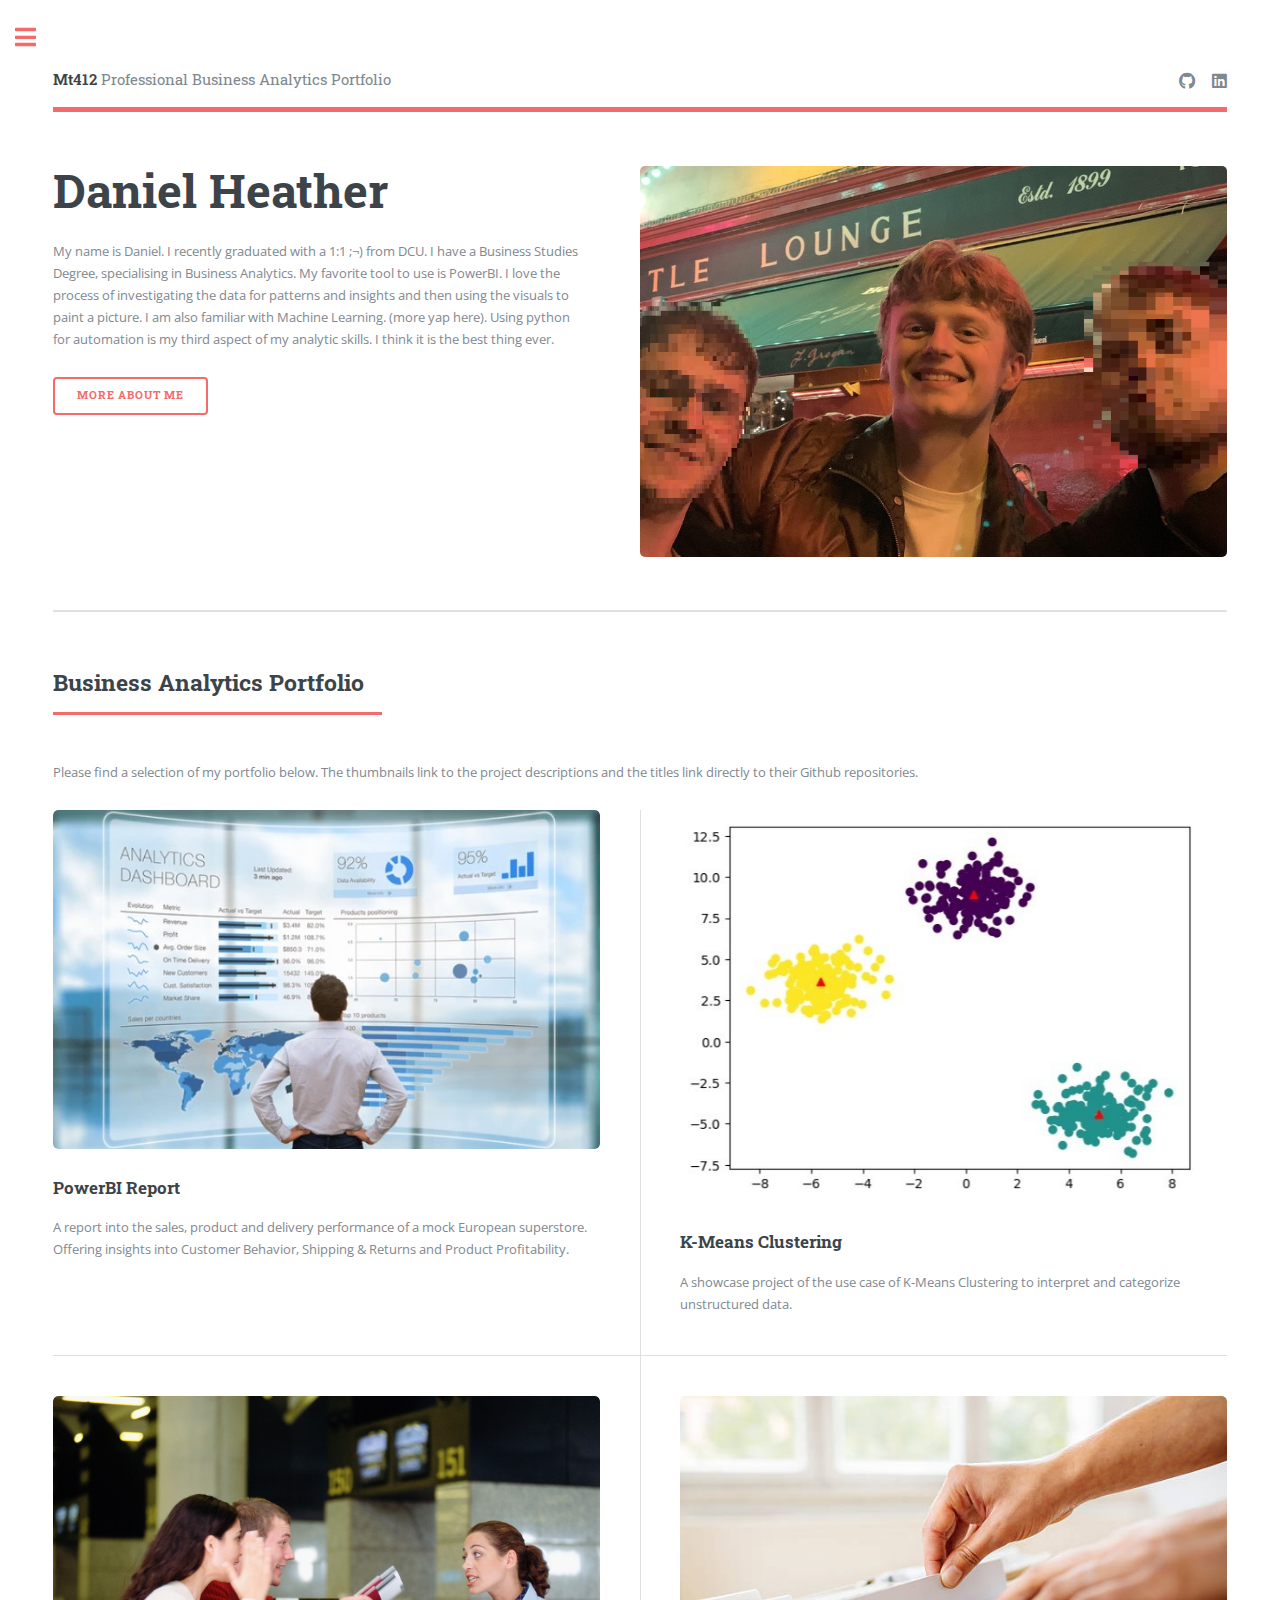
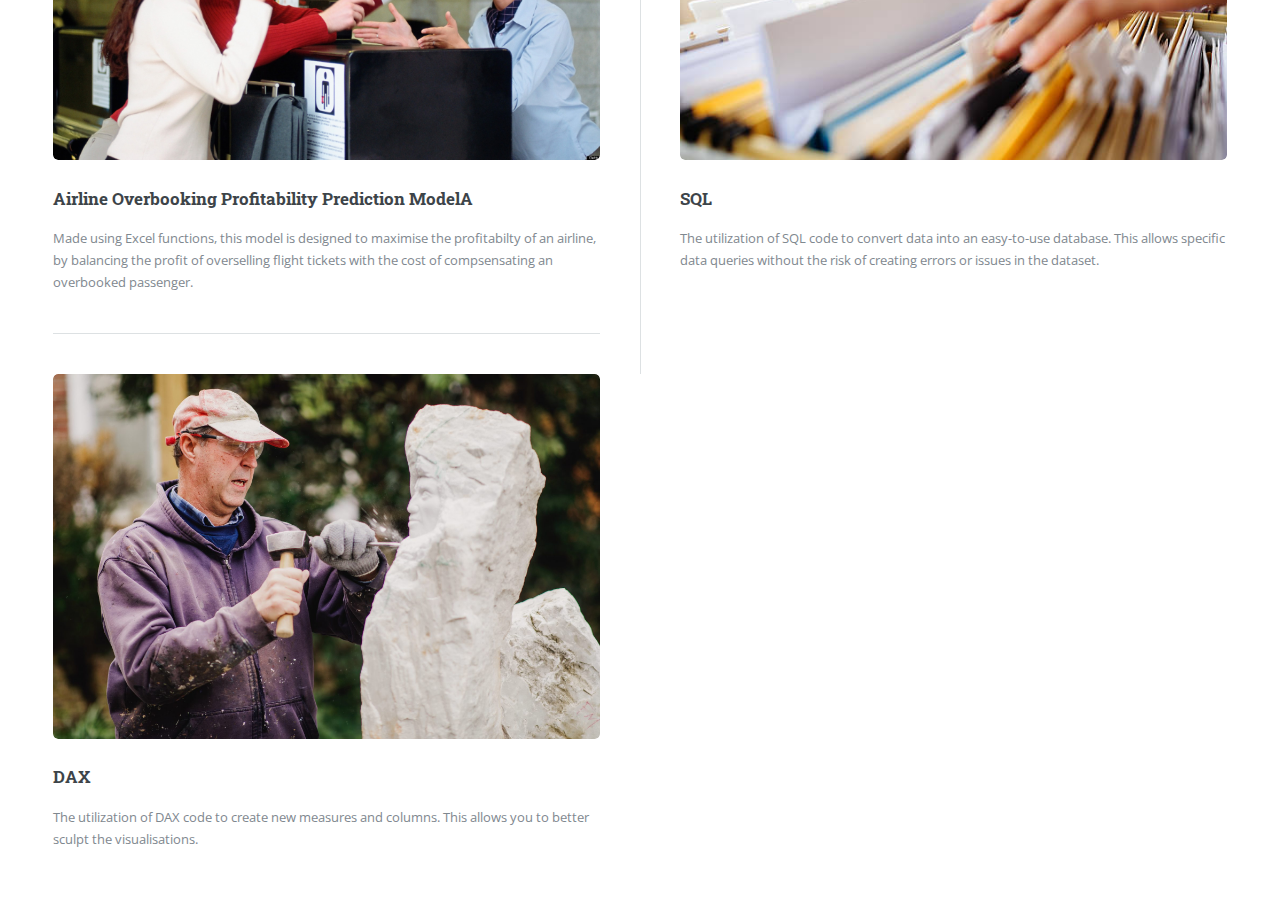
==== index.html @ 550826bd "final site" ====
<!DOCTYPE HTML>
<!--
	Editorial by HTML5 UP
	html5up.net | @ajlkn
	Free for personal and commercial use under the CCA 3.0 license (html5up.net/license)
-->
<html>
	<head>
		<title>Danielheather.com</title>
		<meta charset="utf-8" />
		<meta name="viewport" content="width=device-width, initial-scale=1, user-scalable=no" />
		<link rel="stylesheet" href="assets/css/main.css" />
	</head>
	<body class="is-preload">

		<!-- Wrapper -->
			<div id="wrapper">

				<!-- Main -->
					<div id="main">
						<div class="inner">

							<!-- Header -->
								<header id="header">
									<a href="index.html" class="logo"><strong>Mt412</strong> Professional Business Analytics Portfolio</a>
									<ul class="icons">
										<li><a href="https://github.com/danielheather" class="icon brands fa-github" target="_blank"><span class="label">GitHub</span></a></li>
										<li><a href="https://www.linkedin.com/in/daniel-heather/" class="icon brands fa-linkedin" target=_blank"><span class="label">LinkedIn</span></a></li>
									</ul>
								</header>

							<!-- Banner -->
								<section id="banner">
									<div class="content">
										<header>
											<h1>Daniel Heather<br />
											</h1>
											<p></p>
										</header>
										<p>My name is Daniel. I recently graduated with a 1:1 ;¬) from DCU. I have a Business Studies Degree, specialising in Business Analytics. My favorite tool to use is PowerBI. I love the process of investigating the data for patterns and insights and then using the visuals to paint a picture. I am also familiar with Machine Learning. (more yap here). Using python for automation is my third aspect of my analytic skills. I think it is the best thing ever. </p>
										<ul class="actions">
											<li><a href="personal section.html#More-About-Me" class="button big">More About Me</a></li>
										</ul>
									</div>
									<span class="image object">
										<img src="images/github pfp2.jpg" alt="" />
									</span>
								</section>
<!-- Section -->
<section>
    <header class="major">
        <h2>Business Analytics Portfolio</h2>
    </header>
	<p>Please find a selection of my portfolio below. The thumbnails link to the project descriptions and the titles link directly to their Github repositories.</p>
    <div class="posts">
        <article>
            <a href="portfolio.html#PBIcc" class="image"><img src="images/powerbithumbnail.jpg" alt="" /></a>
            <h3><a href="https://github.com/danielheather/Power-BI-Sales-Dashboard" target="_blank">PowerBI Report</a></h3>
            <p>A report into the sales, product and delivery performance of a mock European superstore. Offering insights into Customer Behavior, Shipping & Returns and Product Profitability.</p>
           
        </article>
        <article>
            <a href="portfolio.html#KMCcc" class="image"><img src="images/kmeans3.jpg" alt="" /></a>
            <h3><a href="https://github.com/danielheather/K-Means-Clustering" target="_blank">K-Means Clustering</a></h3>
            <p>A showcase project of the use case of K-Means Clustering to interpret and categorize unstructured data.</p>
         
        </article>
        <article>
            <a href="portfolio.html#AOMcc" class="image"><img src="images/overbooking.jpg" alt="" /></a>
            <h3><a href="https://github.com/danielheather/Ticket-Overselling-Profit-Prediction" target="_blank">Airline Overbooking Profitability Prediction Model</a>A</h3>
            <p>Made using Excel functions, this model is designed to maximise the profitabilty of an airline, by balancing the profit of overselling flight tickets with the cost of compsensating an overbooked passenger.</p>
            
        </article>
        <article>
            <a href="portfolio.html#SQLcc" class="image"><img src="images/sqlthumb.jpg" alt="" /></a>
            <h3><a href="https://github.com/danielheather/SQL" target="_blank">SQL</a></h3>
            <p>The utilization of SQL code to convert data into an easy-to-use database. This allows specific data queries without the risk of creating errors or issues in the dataset.</p>
        </article>
        <article>
            <a href="portfolio.html#DAXcc" class="image"><img src="images/DAX.jpg" alt="" /></a>
            <h3><a href="https://github.com/danielheather/DAX-Code-PowerBI" target="_blank">DAX</a></h3>
            <p>The utilization of DAX code to create new measures and columns. This allows you to better sculpt the visualisations.</p>
        </article>
    </div>
</section>

</div>
</div>

				<!-- Sidebar -->
					<div id="sidebar">
						<div class="inner">

							<!-- Search -->
								

							<!-- Menu -->
								<nav id="menu">
									<header class="major">
										<h2>Menu</h2>
									</header>
									<ul>
										<li><a href="index.html">Homepage</a></li>
										<li><a href="portfolio.html">Portfolio</a></li>
										<li>
											<span class="opener">Links</span>
											<ul>
												<li><a href="https://github.com/danielheather" target="_blank">GitHub</a></li>
												<li><a href="https://www.linkedin.com/in/daniel-heather/" target="_blank">LinkedIn</a></li>
												<li><a href="personal section.html#Contact-Details">Contact Details</a></li>
											</ul>
								</nav>
							<!-- Section -->
								<section>
									<header class="major">
										<h2><a href="personal section.html" >Personal Section</a></h2>
									</header>
									<div class="mini-posts">
										<article>
											<a href="personal section.html#Resume" class="image"><img src="images/resumestock.jpg" alt="" /></a>
											<h3>Resume</h3>
										</article>
										<article>
											<a href="personal section.html#More-About-Me" class="image"><img src="images/me at LOI.jpg" alt="" /></a>
											<h3>More About Me</h3>
										</article>
										<article>
											<a href="personal section.html#Blog" class="image"><img src="images/desk2.jpg" alt="" /></a>
											<h3>Blog</h3>
										</article>
										<article>
											<a href="personal section.html#Media" class="image"><img src="images/media.jpg" alt="" /></a>
											<h3>Media</h3>
										</article>
									</div>
								</section>

							<!-- Section -->
								<section>
									<header class="major">
										<h2>Get in touch</h2>
									</header>
									<p>Please don't hesitate to reach out regarding any of the projects showcased.</p>
									<ul class="contact">
										<li class="icon solid fa-envelope"><a href="#">daniel.heather2@mail.dcu.ie</a></li>
										<li class="icon brands fa-github"><a href="https://github.com/danielheather" target="_blank">GitHub</a></li>
										<li class="icon solid fa-phone">086 720 5587</li>
										<li class="icon solid fa-home">Dublin, Ireland</li>
									</ul>
								</section>

							<!-- Footer -->
								<footer id="footer">
									<p class="copyright">&copy; Untitled. All rights reserved. Demo Images: <a href="https://unsplash.com">Unsplash</a>. Design: <a href="https://html5up.net">HTML5 UP</a>.</p>
								</footer>

						</div>
					</div>

			</div>

		<!-- Scripts -->
			<script src="assets/js/jquery.min.js"></script>
			<script src="assets/js/browser.min.js"></script>
			<script src="assets/js/breakpoints.min.js"></script>
			<script src="assets/js/util.js"></script>
			<script src="assets/js/main.js"></script>

	</body>
</html>
---- assets/css/main.css ----
@import url(fontawesome-all.min.css);
@import url("https://fonts.googleapis.com/css?family=Open+Sans:400,600,400italic,600italic|Roboto+Slab:400,700");
/*
	Editorial by HTML5 UP
	html5up.net | @ajlkn
	Free for personal and commercial use under the CCA 3.0 license (html5up.net/license)
*/
html, body, div, span, applet, object,
iframe, h1, h2, h3, h4, h5, h6, p, blockquote,
pre, a, abbr, acronym, address, big, cite,
code, del, dfn, em, img, ins, kbd, q, s, samp,
small, strike, strong, sub, sup, tt, var, b,
u, i, center, dl, dt, dd, ol, ul, li, fieldset,
form, label, legend, table, caption, tbody,
tfoot, thead, tr, th, td, article, aside,
canvas, details, embed, figure, figcaption,
footer, header, hgroup, menu, nav, output, ruby,
section, summary, time, mark, audio, video {
  margin: 0;
  padding: 0;
  border: 0;
  font-size: 100%;
  font: inherit;
  vertical-align: baseline; }

article, aside, details, figcaption, figure,
footer, header, hgroup, menu, nav, section {
  display: block; }

body {
  line-height: 1; }

ol, ul {
  list-style: none; }

blockquote, q {
  quotes: none; }
  blockquote:before, blockquote:after, q:before, q:after {
    content: '';
    content: none; }

table {
  border-collapse: collapse;
  border-spacing: 0; }

body {
  -webkit-text-size-adjust: none; }

mark {
  background-color: transparent;
  color: inherit; }

input::-moz-focus-inner {
  border: 0;
  padding: 0; }

input, select, textarea {
  -moz-appearance: none;
  -webkit-appearance: none;
  -ms-appearance: none;
  appearance: none; }

/* Basic */
@-ms-viewport {
  width: device-width; }

body {
  -ms-overflow-style: scrollbar; }

@media screen and (max-width: 480px) {
  html, body {
    min-width: 320px; } }

html {
  box-sizing: border-box; }

*, *:before, *:after {
  box-sizing: inherit; }

body {
  background: #ffffff; }
  body.is-preload *, body.is-preload *:before, body.is-preload *:after, body.is-resizing *, body.is-resizing *:before, body.is-resizing *:after {
    -moz-animation: none !important;
    -webkit-animation: none !important;
    -ms-animation: none !important;
    animation: none !important;
    -moz-transition: none !important;
    -webkit-transition: none !important;
    -ms-transition: none !important;
    transition: none !important; }

/* Type */
body, input, select, textarea {
  color: #7f888f;
  font-family: "Open Sans", sans-serif;
  font-size: 13pt;
  font-weight: 400;
  line-height: 1.65; }
  @media screen and (max-width: 1680px) {
    body, input, select, textarea {
      font-size: 11pt; } }
  @media screen and (max-width: 1280px) {
    body, input, select, textarea {
      font-size: 10pt; } }
  @media screen and (max-width: 360px) {
    body, input, select, textarea {
      font-size: 9pt; } }

a {
  -moz-transition: color 0.2s ease-in-out, border-bottom-color 0.2s ease-in-out;
  -webkit-transition: color 0.2s ease-in-out, border-bottom-color 0.2s ease-in-out;
  -ms-transition: color 0.2s ease-in-out, border-bottom-color 0.2s ease-in-out;
  transition: color 0.2s ease-in-out, border-bottom-color 0.2s ease-in-out;
  border-bottom: dotted 1px;
  color: #f56a6a;
  text-decoration: none; }
  a:hover {
    border-bottom-color: #f56a6a;
    color: #f56a6a !important; }
    a:hover strong {
      color: inherit; }

strong, b {
  color: #3d4449;
  font-weight: 600; }

em, i {
  font-style: italic; }

p {
  margin: 0 0 2em 0; }

h1, h2, h3, h4, h5, h6 {
  color: #3d4449;
  font-family: "Roboto Slab", serif;
  font-weight: 700;
  line-height: 1.5;
  margin: 0 0 1em 0; }
  h1 a, h2 a, h3 a, h4 a, h5 a, h6 a {
    color: inherit;
    text-decoration: none;
    border-bottom: 0; }

h1 {
  font-size: 4em;
  margin: 0 0 0.5em 0;
  line-height: 1.3; }

h2 {
  font-size: 1.75em; }

h3 {
  font-size: 1.25em; }

h4 {
  font-size: 1.1em; }

h5 {
  font-size: 0.9em; }

h6 {
  font-size: 0.7em; }

@media screen and (max-width: 1680px) {
  h1 {
    font-size: 3.5em; } }

@media screen and (max-width: 980px) {
  h1 {
    font-size: 3.25em; } }

@media screen and (max-width: 736px) {
  h1 {
    font-size: 2em;
    line-height: 1.4; }
  h2 {
    font-size: 1.5em; } }

sub {
  font-size: 0.8em;
  position: relative;
  top: 0.5em; }

sup {
  font-size: 0.8em;
  position: relative;
  top: -0.5em; }

blockquote {
  border-left: solid 3px rgba(210, 215, 217, 0.75);
  font-style: italic;
  margin: 0 0 2em 0;
  padding: 0.5em 0 0.5em 2em; }

code {
  background: rgba(230, 235, 237, 0.25);
  border-radius: 0.375em;
  border: solid 1px rgba(210, 215, 217, 0.75);
  font-family: "Courier New", monospace;
  font-size: 0.9em;
  margin: 0 0.25em;
  padding: 0.25em 0.65em; }

pre {
  -webkit-overflow-scrolling: touch;
  font-family: "Courier New", monospace;
  font-size: 0.9em;
  margin: 0 0 2em 0; }
  pre code {
    display: block;
    line-height: 1.75;
    padding: 1em 1.5em;
    overflow-x: auto; }

hr {
  border: 0;
  border-bottom: solid 1px rgba(210, 215, 217, 0.75);
  margin: 2em 0; }
  hr.major {
    margin: 3em 0; }

.align-left {
  text-align: left; }

.align-center {
  text-align: center; }

.align-right {
  text-align: right; }

/* Row */
.row {
  display: flex;
  flex-wrap: wrap;
  box-sizing: border-box;
  align-items: stretch; }
  .row > * {
    box-sizing: border-box; }
  .row.gtr-uniform > * > :last-child {
    margin-bottom: 0; }
  .row.aln-left {
    justify-content: flex-start; }
  .row.aln-center {
    justify-content: center; }
  .row.aln-right {
    justify-content: flex-end; }
  .row.aln-top {
    align-items: flex-start; }
  .row.aln-middle {
    align-items: center; }
  .row.aln-bottom {
    align-items: flex-end; }
  .row > .imp {
    order: -1; }
  .row > .col-1 {
    width: 8.33333%; }
  .row > .off-1 {
    margin-left: 8.33333%; }
  .row > .col-2 {
    width: 16.66667%; }
  .row > .off-2 {
    margin-left: 16.66667%; }
  .row > .col-3 {
    width: 25%; }
  .row > .off-3 {
    margin-left: 25%; }
  .row > .col-4 {
    width: 33.33333%; }
  .row > .off-4 {
    margin-left: 33.33333%; }
  .row > .col-5 {
    width: 41.66667%; }
  .row > .off-5 {
    margin-left: 41.66667%; }
  .row > .col-6 {
    width: 50%; }
  .row > .off-6 {
    margin-left: 50%; }
  .row > .col-7 {
    width: 58.33333%; }
  .row > .off-7 {
    margin-left: 58.33333%; }
  .row > .col-8 {
    width: 66.66667%; }
  .row > .off-8 {
    margin-left: 66.66667%; }
  .row > .col-9 {
    width: 75%; }
  .row > .off-9 {
    margin-left: 75%; }
  .row > .col-10 {
    width: 83.33333%; }
  .row > .off-10 {
    margin-left: 83.33333%; }
  .row > .col-11 {
    width: 91.66667%; }
  .row > .off-11 {
    margin-left: 91.66667%; }
  .row > .col-12 {
    width: 100%; }
  .row > .off-12 {
    margin-left: 100%; }
  .row.gtr-0 {
    margin-top: 0;
    margin-left: 0em; }
    .row.gtr-0 > * {
      padding: 0 0 0 0em; }
    .row.gtr-0.gtr-uniform {
      margin-top: 0em; }
      .row.gtr-0.gtr-uniform > * {
        padding-top: 0em; }
  .row.gtr-25 {
    margin-top: 0;
    margin-left: -0.375em; }
    .row.gtr-25 > * {
      padding: 0 0 0 0.375em; }
    .row.gtr-25.gtr-uniform {
      margin-top: -0.375em; }
      .row.gtr-25.gtr-uniform > * {
        padding-top: 0.375em; }
  .row.gtr-50 {
    margin-top: 0;
    margin-left: -0.75em; }
    .row.gtr-50 > * {
      padding: 0 0 0 0.75em; }
    .row.gtr-50.gtr-uniform {
      margin-top: -0.75em; }
      .row.gtr-50.gtr-uniform > * {
        padding-top: 0.75em; }
  .row {
    margin-top: 0;
    margin-left: -1.5em; }
    .row > * {
      padding: 0 0 0 1.5em; }
    .row.gtr-uniform {
      margin-top: -1.5em; }
      .row.gtr-uniform > * {
        padding-top: 1.5em; }
  .row.gtr-150 {
    margin-top: 0;
    margin-left: -2.25em; }
    .row.gtr-150 > * {
      padding: 0 0 0 2.25em; }
    .row.gtr-150.gtr-uniform {
      margin-top: -2.25em; }
      .row.gtr-150.gtr-uniform > * {
        padding-top: 2.25em; }
  .row.gtr-200 {
    margin-top: 0;
    margin-left: -3em; }
    .row.gtr-200 > * {
      padding: 0 0 0 3em; }
    .row.gtr-200.gtr-uniform {
      margin-top: -3em; }
      .row.gtr-200.gtr-uniform > * {
        padding-top: 3em; }
  @media screen and (max-width: 1680px) {
    .row {
      display: flex;
      flex-wrap: wrap;
      box-sizing: border-box;
      align-items: stretch; }
      .row > * {
        box-sizing: border-box; }
      .row.gtr-uniform > * > :last-child {
        margin-bottom: 0; }
      .row.aln-left {
        justify-content: flex-start; }
      .row.aln-center {
        justify-content: center; }
      .row.aln-right {
        justify-content: flex-end; }
      .row.aln-top {
        align-items: flex-start; }
      .row.aln-middle {
        align-items: center; }
      .row.aln-bottom {
        align-items: flex-end; }
      .row > .imp-xlarge {
        order: -1; }
      .row > .col-1-xlarge {
        width: 8.33333%; }
      .row > .off-1-xlarge {
        margin-left: 8.33333%; }
      .row > .col-2-xlarge {
        width: 16.66667%; }
      .row > .off-2-xlarge {
        margin-left: 16.66667%; }
      .row > .col-3-xlarge {
        width: 25%; }
      .row > .off-3-xlarge {
        margin-left: 25%; }
      .row > .col-4-xlarge {
        width: 33.33333%; }
      .row > .off-4-xlarge {
        margin-left: 33.33333%; }
      .row > .col-5-xlarge {
        width: 41.66667%; }
      .row > .off-5-xlarge {
        margin-left: 41.66667%; }
      .row > .col-6-xlarge {
        width: 50%; }
      .row > .off-6-xlarge {
        margin-left: 50%; }
      .row > .col-7-xlarge {
        width: 58.33333%; }
      .row > .off-7-xlarge {
        margin-left: 58.33333%; }
      .row > .col-8-xlarge {
        width: 66.66667%; }
      .row > .off-8-xlarge {
        margin-left: 66.66667%; }
      .row > .col-9-xlarge {
        width: 75%; }
      .row > .off-9-xlarge {
        margin-left: 75%; }
      .row > .col-10-xlarge {
        width: 83.33333%; }
      .row > .off-10-xlarge {
        margin-left: 83.33333%; }
      .row > .col-11-xlarge {
        width: 91.66667%; }
      .row > .off-11-xlarge {
        margin-left: 91.66667%; }
      .row > .col-12-xlarge {
        width: 100%; }
      .row > .off-12-xlarge {
        margin-left: 100%; }
      .row.gtr-0 {
        margin-top: 0;
        margin-left: 0em; }
        .row.gtr-0 > * {
          padding: 0 0 0 0em; }
        .row.gtr-0.gtr-uniform {
          margin-top: 0em; }
          .row.gtr-0.gtr-uniform > * {
            padding-top: 0em; }
      .row.gtr-25 {
        margin-top: 0;
        margin-left: -0.375em; }
        .row.gtr-25 > * {
          padding: 0 0 0 0.375em; }
        .row.gtr-25.gtr-uniform {
          margin-top: -0.375em; }
          .row.gtr-25.gtr-uniform > * {
            padding-top: 0.375em; }
      .row.gtr-50 {
        margin-top: 0;
        margin-left: -0.75em; }
        .row.gtr-50 > * {
          padding: 0 0 0 0.75em; }
        .row.gtr-50.gtr-uniform {
          margin-top: -0.75em; }
          .row.gtr-50.gtr-uniform > * {
            padding-top: 0.75em; }
      .row {
        margin-top: 0;
        margin-left: -1.5em; }
        .row > * {
          padding: 0 0 0 1.5em; }
        .row.gtr-uniform {
          margin-top: -1.5em; }
          .row.gtr-uniform > * {
            padding-top: 1.5em; }
      .row.gtr-150 {
        margin-top: 0;
        margin-left: -2.25em; }
        .row.gtr-150 > * {
          padding: 0 0 0 2.25em; }
        .row.gtr-150.gtr-uniform {
          margin-top: -2.25em; }
          .row.gtr-150.gtr-uniform > * {
            padding-top: 2.25em; }
      .row.gtr-200 {
        margin-top: 0;
        margin-left: -3em; }
        .row.gtr-200 > * {
          padding: 0 0 0 3em; }
        .row.gtr-200.gtr-uniform {
          margin-top: -3em; }
          .row.gtr-200.gtr-uniform > * {
            padding-top: 3em; } }
  @media screen and (max-width: 1280px) {
    .row {
      display: flex;
      flex-wrap: wrap;
      box-sizing: border-box;
      align-items: stretch; }
      .row > * {
        box-sizing: border-box; }
      .row.gtr-uniform > * > :last-child {
        margin-bottom: 0; }
      .row.aln-left {
        justify-content: flex-start; }
      .row.aln-center {
        justify-content: center; }
      .row.aln-right {
        justify-content: flex-end; }
      .row.aln-top {
        align-items: flex-start; }
      .row.aln-middle {
        align-items: center; }
      .row.aln-bottom {
        align-items: flex-end; }
      .row > .imp-large {
        order: -1; }
      .row > .col-1-large {
        width: 8.33333%; }
      .row > .off-1-large {
        margin-left: 8.33333%; }
      .row > .col-2-large {
        width: 16.66667%; }
      .row > .off-2-large {
        margin-left: 16.66667%; }
      .row > .col-3-large {
        width: 25%; }
      .row > .off-3-large {
        margin-left: 25%; }
      .row > .col-4-large {
        width: 33.33333%; }
      .row > .off-4-large {
        margin-left: 33.33333%; }
      .row > .col-5-large {
        width: 41.66667%; }
      .row > .off-5-large {
        margin-left: 41.66667%; }
      .row > .col-6-large {
        width: 50%; }
      .row > .off-6-large {
        margin-left: 50%; }
      .row > .col-7-large {
        width: 58.33333%; }
      .row > .off-7-large {
        margin-left: 58.33333%; }
      .row > .col-8-large {
        width: 66.66667%; }
      .row > .off-8-large {
        margin-left: 66.66667%; }
      .row > .col-9-large {
        width: 75%; }
      .row > .off-9-large {
        margin-left: 75%; }
      .row > .col-10-large {
        width: 83.33333%; }
      .row > .off-10-large {
        margin-left: 83.33333%; }
      .row > .col-11-large {
        width: 91.66667%; }
      .row > .off-11-large {
        margin-left: 91.66667%; }
      .row > .col-12-large {
        width: 100%; }
      .row > .off-12-large {
        margin-left: 100%; }
      .row.gtr-0 {
        margin-top: 0;
        margin-left: 0em; }
        .row.gtr-0 > * {
          padding: 0 0 0 0em; }
        .row.gtr-0.gtr-uniform {
          margin-top: 0em; }
          .row.gtr-0.gtr-uniform > * {
            padding-top: 0em; }
      .row.gtr-25 {
        margin-top: 0;
        margin-left: -0.375em; }
        .row.gtr-25 > * {
          padding: 0 0 0 0.375em; }
        .row.gtr-25.gtr-uniform {
          margin-top: -0.375em; }
          .row.gtr-25.gtr-uniform > * {
            padding-top: 0.375em; }
      .row.gtr-50 {
        margin-top: 0;
        margin-left: -0.75em; }
        .row.gtr-50 > * {
          padding: 0 0 0 0.75em; }
        .row.gtr-50.gtr-uniform {
          margin-top: -0.75em; }
          .row.gtr-50.gtr-uniform > * {
            padding-top: 0.75em; }
      .row {
        margin-top: 0;
        margin-left: -1.5em; }
        .row > * {
          padding: 0 0 0 1.5em; }
        .row.gtr-uniform {
          margin-top: -1.5em; }
          .row.gtr-uniform > * {
            padding-top: 1.5em; }
      .row.gtr-150 {
        margin-top: 0;
        margin-left: -2.25em; }
        .row.gtr-150 > * {
          padding: 0 0 0 2.25em; }
        .row.gtr-150.gtr-uniform {
          margin-top: -2.25em; }
          .row.gtr-150.gtr-uniform > * {
            padding-top: 2.25em; }
      .row.gtr-200 {
        margin-top: 0;
        margin-left: -3em; }
        .row.gtr-200 > * {
          padding: 0 0 0 3em; }
        .row.gtr-200.gtr-uniform {
          margin-top: -3em; }
          .row.gtr-200.gtr-uniform > * {
            padding-top: 3em; } }
  @media screen and (max-width: 980px) {
    .row {
      display: flex;
      flex-wrap: wrap;
      box-sizing: border-box;
      align-items: stretch; }
      .row > * {
        box-sizing: border-box; }
      .row.gtr-uniform > * > :last-child {
        margin-bottom: 0; }
      .row.aln-left {
        justify-content: flex-start; }
      .row.aln-center {
        justify-content: center; }
      .row.aln-right {
        justify-content: flex-end; }
      .row.aln-top {
        align-items: flex-start; }
      .row.aln-middle {
        align-items: center; }
      .row.aln-bottom {
        align-items: flex-end; }
      .row > .imp-medium {
        order: -1; }
      .row > .col-1-medium {
        width: 8.33333%; }
      .row > .off-1-medium {
        margin-left: 8.33333%; }
      .row > .col-2-medium {
        width: 16.66667%; }
      .row > .off-2-medium {
        margin-left: 16.66667%; }
      .row > .col-3-medium {
        width: 25%; }
      .row > .off-3-medium {
        margin-left: 25%; }
      .row > .col-4-medium {
        width: 33.33333%; }
      .row > .off-4-medium {
        margin-left: 33.33333%; }
      .row > .col-5-medium {
        width: 41.66667%; }
      .row > .off-5-medium {
        margin-left: 41.66667%; }
      .row > .col-6-medium {
        width: 50%; }
      .row > .off-6-medium {
        margin-left: 50%; }
      .row > .col-7-medium {
        width: 58.33333%; }
      .row > .off-7-medium {
        margin-left: 58.33333%; }
      .row > .col-8-medium {
        width: 66.66667%; }
      .row > .off-8-medium {
        margin-left: 66.66667%; }
      .row > .col-9-medium {
        width: 75%; }
      .row > .off-9-medium {
        margin-left: 75%; }
      .row > .col-10-medium {
        width: 83.33333%; }
      .row > .off-10-medium {
        margin-left: 83.33333%; }
      .row > .col-11-medium {
        width: 91.66667%; }
      .row > .off-11-medium {
        margin-left: 91.66667%; }
      .row > .col-12-medium {
        width: 100%; }
      .row > .off-12-medium {
        margin-left: 100%; }
      .row.gtr-0 {
        margin-top: 0;
        margin-left: 0em; }
        .row.gtr-0 > * {
          padding: 0 0 0 0em; }
        .row.gtr-0.gtr-uniform {
          margin-top: 0em; }
          .row.gtr-0.gtr-uniform > * {
            padding-top: 0em; }
      .row.gtr-25 {
        margin-top: 0;
        margin-left: -0.375em; }
        .row.gtr-25 > * {
          padding: 0 0 0 0.375em; }
        .row.gtr-25.gtr-uniform {
          margin-top: -0.375em; }
          .row.gtr-25.gtr-uniform > * {
            padding-top: 0.375em; }
      .row.gtr-50 {
        margin-top: 0;
        margin-left: -0.75em; }
        .row.gtr-50 > * {
          padding: 0 0 0 0.75em; }
        .row.gtr-50.gtr-uniform {
          margin-top: -0.75em; }
          .row.gtr-50.gtr-uniform > * {
            padding-top: 0.75em; }
      .row {
        margin-top: 0;
        margin-left: -1.5em; }
        .row > * {
          padding: 0 0 0 1.5em; }
        .row.gtr-uniform {
          margin-top: -1.5em; }
          .row.gtr-uniform > * {
            padding-top: 1.5em; }
      .row.gtr-150 {
        margin-top: 0;
        margin-left: -2.25em; }
        .row.gtr-150 > * {
          padding: 0 0 0 2.25em; }
        .row.gtr-150.gtr-uniform {
          margin-top: -2.25em; }
          .row.gtr-150.gtr-uniform > * {
            padding-top: 2.25em; }
      .row.gtr-200 {
        margin-top: 0;
        margin-left: -3em; }
        .row.gtr-200 > * {
          padding: 0 0 0 3em; }
        .row.gtr-200.gtr-uniform {
          margin-top: -3em; }
          .row.gtr-200.gtr-uniform > * {
            padding-top: 3em; } }
  @media screen and (max-width: 736px) {
    .row {
      display: flex;
      flex-wrap: wrap;
      box-sizing: border-box;
      align-items: stretch; }
      .row > * {
        box-sizing: border-box; }
      .row.gtr-uniform > * > :last-child {
        margin-bottom: 0; }
      .row.aln-left {
        justify-content: flex-start; }
      .row.aln-center {
        justify-content: center; }
      .row.aln-right {
        justify-content: flex-end; }
      .row.aln-top {
        align-items: flex-start; }
      .row.aln-middle {
        align-items: center; }
      .row.aln-bottom {
        align-items: flex-end; }
      .row > .imp-small {
        order: -1; }
      .row > .col-1-small {
        width: 8.33333%; }
      .row > .off-1-small {
        margin-left: 8.33333%; }
      .row > .col-2-small {
        width: 16.66667%; }
      .row > .off-2-small {
        margin-left: 16.66667%; }
      .row > .col-3-small {
        width: 25%; }
      .row > .off-3-small {
        margin-left: 25%; }
      .row > .col-4-small {
        width: 33.33333%; }
      .row > .off-4-small {
        margin-left: 33.33333%; }
      .row > .col-5-small {
        width: 41.66667%; }
      .row > .off-5-small {
        margin-left: 41.66667%; }
      .row > .col-6-small {
        width: 50%; }
      .row > .off-6-small {
        margin-left: 50%; }
      .row > .col-7-small {
        width: 58.33333%; }
      .row > .off-7-small {
        margin-left: 58.33333%; }
      .row > .col-8-small {
        width: 66.66667%; }
      .row > .off-8-small {
        margin-left: 66.66667%; }
      .row > .col-9-small {
        width: 75%; }
      .row > .off-9-small {
        margin-left: 75%; }
      .row > .col-10-small {
        width: 83.33333%; }
      .row > .off-10-small {
        margin-left: 83.33333%; }
      .row > .col-11-small {
        width: 91.66667%; }
      .row > .off-11-small {
        margin-left: 91.66667%; }
      .row > .col-12-small {
        width: 100%; }
      .row > .off-12-small {
        margin-left: 100%; }
      .row.gtr-0 {
        margin-top: 0;
        margin-left: 0em; }
        .row.gtr-0 > * {
          padding: 0 0 0 0em; }
        .row.gtr-0.gtr-uniform {
          margin-top: 0em; }
          .row.gtr-0.gtr-uniform > * {
            padding-top: 0em; }
      .row.gtr-25 {
        margin-top: 0;
        margin-left: -0.375em; }
        .row.gtr-25 > * {
          padding: 0 0 0 0.375em; }
        .row.gtr-25.gtr-uniform {
          margin-top: -0.375em; }
          .row.gtr-25.gtr-uniform > * {
            padding-top: 0.375em; }
      .row.gtr-50 {
        margin-top: 0;
        margin-left: -0.75em; }
        .row.gtr-50 > * {
          padding: 0 0 0 0.75em; }
        .row.gtr-50.gtr-uniform {
          margin-top: -0.75em; }
          .row.gtr-50.gtr-uniform > * {
            padding-top: 0.75em; }
      .row {
        margin-top: 0;
        margin-left: -1.5em; }
        .row > * {
          padding: 0 0 0 1.5em; }
        .row.gtr-uniform {
          margin-top: -1.5em; }
          .row.gtr-uniform > * {
            padding-top: 1.5em; }
      .row.gtr-150 {
        margin-top: 0;
        margin-left: -2.25em; }
        .row.gtr-150 > * {
          padding: 0 0 0 2.25em; }
        .row.gtr-150.gtr-uniform {
          margin-top: -2.25em; }
          .row.gtr-150.gtr-uniform > * {
            padding-top: 2.25em; }
      .row.gtr-200 {
        margin-top: 0;
        margin-left: -3em; }
        .row.gtr-200 > * {
          padding: 0 0 0 3em; }
        .row.gtr-200.gtr-uniform {
          margin-top: -3em; }
          .row.gtr-200.gtr-uniform > * {
            padding-top: 3em; } }
  @media screen and (max-width: 480px) {
    .row {
      display: flex;
      flex-wrap: wrap;
      box-sizing: border-box;
      align-items: stretch; }
      .row > * {
        box-sizing: border-box; }
      .row.gtr-uniform > * > :last-child {
        margin-bottom: 0; }
      .row.aln-left {
        justify-content: flex-start; }
      .row.aln-center {
        justify-content: center; }
      .row.aln-right {
        justify-content: flex-end; }
      .row.aln-top {
        align-items: flex-start; }
      .row.aln-middle {
        align-items: center; }
      .row.aln-bottom {
        align-items: flex-end; }
      .row > .imp-xsmall {
        order: -1; }
      .row > .col-1-xsmall {
        width: 8.33333%; }
      .row > .off-1-xsmall {
        margin-left: 8.33333%; }
      .row > .col-2-xsmall {
        width: 16.66667%; }
      .row > .off-2-xsmall {
        margin-left: 16.66667%; }
      .row > .col-3-xsmall {
        width: 25%; }
      .row > .off-3-xsmall {
        margin-left: 25%; }
      .row > .col-4-xsmall {
        width: 33.33333%; }
      .row > .off-4-xsmall {
        margin-left: 33.33333%; }
      .row > .col-5-xsmall {
        width: 41.66667%; }
      .row > .off-5-xsmall {
        margin-left: 41.66667%; }
      .row > .col-6-xsmall {
        width: 50%; }
      .row > .off-6-xsmall {
        margin-left: 50%; }
      .row > .col-7-xsmall {
        width: 58.33333%; }
      .row > .off-7-xsmall {
        margin-left: 58.33333%; }
      .row > .col-8-xsmall {
        width: 66.66667%; }
      .row > .off-8-xsmall {
        margin-left: 66.66667%; }
      .row > .col-9-xsmall {
        width: 75%; }
      .row > .off-9-xsmall {
        margin-left: 75%; }
      .row > .col-10-xsmall {
        width: 83.33333%; }
      .row > .off-10-xsmall {
        margin-left: 83.33333%; }
      .row > .col-11-xsmall {
        width: 91.66667%; }
      .row > .off-11-xsmall {
        margin-left: 91.66667%; }
      .row > .col-12-xsmall {
        width: 100%; }
      .row > .off-12-xsmall {
        margin-left: 100%; }
      .row.gtr-0 {
        margin-top: 0;
        margin-left: 0em; }
        .row.gtr-0 > * {
          padding: 0 0 0 0em; }
        .row.gtr-0.gtr-uniform {
          margin-top: 0em; }
          .row.gtr-0.gtr-uniform > * {
            padding-top: 0em; }
      .row.gtr-25 {
        margin-top: 0;
        margin-left: -0.375em; }
        .row.gtr-25 > * {
          padding: 0 0 0 0.375em; }
        .row.gtr-25.gtr-uniform {
          margin-top: -0.375em; }
          .row.gtr-25.gtr-uniform > * {
            padding-top: 0.375em; }
      .row.gtr-50 {
        margin-top: 0;
        margin-left: -0.75em; }
        .row.gtr-50 > * {
          padding: 0 0 0 0.75em; }
        .row.gtr-50.gtr-uniform {
          margin-top: -0.75em; }
          .row.gtr-50.gtr-uniform > * {
            padding-top: 0.75em; }
      .row {
        margin-top: 0;
        margin-left: -1.5em; }
        .row > * {
          padding: 0 0 0 1.5em; }
        .row.gtr-uniform {
          margin-top: -1.5em; }
          .row.gtr-uniform > * {
            padding-top: 1.5em; }
      .row.gtr-150 {
        margin-top: 0;
        margin-left: -2.25em; }
        .row.gtr-150 > * {
          padding: 0 0 0 2.25em; }
        .row.gtr-150.gtr-uniform {
          margin-top: -2.25em; }
          .row.gtr-150.gtr-uniform > * {
            padding-top: 2.25em; }
      .row.gtr-200 {
        margin-top: 0;
        margin-left: -3em; }
        .row.gtr-200 > * {
          padding: 0 0 0 3em; }
        .row.gtr-200.gtr-uniform {
          margin-top: -3em; }
          .row.gtr-200.gtr-uniform > * {
            padding-top: 3em; } }

/* Section/Article */
section.special, article.special {
  text-align: center; }

header p {
  font-family: "Roboto Slab", serif;
  font-size: 1em;
  font-weight: 400;
  letter-spacing: 0.075em;
  margin-top: -0.5em;
  text-transform: uppercase; }

header.major > :last-child {
  border-bottom: solid 3px #f56a6a;
  display: inline-block;
  margin: 0 0 2em 0;
  padding: 0 0.75em 0.5em 0; }

header.main > :last-child {
  margin: 0 0 1em 0; }

/* Form */
form {
  margin: 0 0 2em 0; }

label {
  color: #3d4449;
  display: block;
  font-size: 0.9em;
  font-weight: 600;
  margin: 0 0 1em 0; }

input[type="text"],
input[type="password"],
input[type="email"],
input[type="tel"],
input[type="search"],
input[type="url"],
select,
textarea {
  -moz-appearance: none;
  -webkit-appearance: none;
  -ms-appearance: none;
  appearance: none;
  background: #ffffff;
  border-radius: 0.375em;
  border: none;
  border: solid 1px rgba(210, 215, 217, 0.75);
  color: inherit;
  display: block;
  outline: 0;
  padding: 0 1em;
  text-decoration: none;
  width: 100%; }
  input[type="text"]:invalid,
  input[type="password"]:invalid,
  input[type="email"]:invalid,
  input[type="tel"]:invalid,
  input[type="search"]:invalid,
  input[type="url"]:invalid,
  select:invalid,
  textarea:invalid {
    box-shadow: none; }
  input[type="text"]:focus,
  input[type="password"]:focus,
  input[type="email"]:focus,
  input[type="tel"]:focus,
  input[type="search"]:focus,
  input[type="url"]:focus,
  select:focus,
  textarea:focus {
    border-color: #f56a6a;
    box-shadow: 0 0 0 1px #f56a6a; }

select {
  background-image: url("data:image/svg+xml;charset=utf8,%3Csvg xmlns='http://www.w3.org/2000/svg' width='40' height='40' preserveAspectRatio='none' viewBox='0 0 40 40'%3E%3Cpath d='M9.4,12.3l10.4,10.4l10.4-10.4c0.2-0.2,0.5-0.4,0.9-0.4c0.3,0,0.6,0.1,0.9,0.4l3.3,3.3c0.2,0.2,0.4,0.5,0.4,0.9 c0,0.4-0.1,0.6-0.4,0.9L20.7,31.9c-0.2,0.2-0.5,0.4-0.9,0.4c-0.3,0-0.6-0.1-0.9-0.4L4.3,17.3c-0.2-0.2-0.4-0.5-0.4-0.9 c0-0.4,0.1-0.6,0.4-0.9l3.3-3.3c0.2-0.2,0.5-0.4,0.9-0.4S9.1,12.1,9.4,12.3z' fill='rgba(210, 215, 217, 0.75)' /%3E%3C/svg%3E");
  background-size: 1.25em;
  background-repeat: no-repeat;
  background-position: calc(100% - 1em) center;
  height: 2.75em;
  padding-right: 2.75em;
  text-overflow: ellipsis; }
  select option {
    color: #3d4449;
    background: #ffffff; }
  select:focus::-ms-value {
    background-color: transparent; }
  select::-ms-expand {
    display: none; }

input[type="text"],
input[type="password"],
input[type="email"],
input[type="tel"],
input[type="search"],
input[type="url"],
select {
  height: 2.75em; }

textarea {
  padding: 0.75em 1em; }

input[type="checkbox"],
input[type="radio"] {
  -moz-appearance: none;
  -webkit-appearance: none;
  -ms-appearance: none;
  appearance: none;
  display: block;
  float: left;
  margin-right: -2em;
  opacity: 0;
  width: 1em;
  z-index: -1; }
  input[type="checkbox"] + label,
  input[type="radio"] + label {
    text-decoration: none;
    color: #7f888f;
    cursor: pointer;
    display: inline-block;
    font-size: 1em;
    font-weight: 400;
    padding-left: 2.4em;
    padding-right: 0.75em;
    position: relative; }
    input[type="checkbox"] + label:before,
    input[type="radio"] + label:before {
      -moz-osx-font-smoothing: grayscale;
      -webkit-font-smoothing: antialiased;
      display: inline-block;
      font-style: normal;
      font-variant: normal;
      text-rendering: auto;
      line-height: 1;
      text-transform: none !important;
      font-family: 'Font Awesome 5 Free';
      font-weight: 900; }
    input[type="checkbox"] + label:before,
    input[type="radio"] + label:before {
      background: #ffffff;
      border-radius: 0.375em;
      border: solid 1px rgba(210, 215, 217, 0.75);
      content: '';
      display: inline-block;
      font-size: 0.8em;
      height: 2.0625em;
      left: 0;
      line-height: 2.0625em;
      position: absolute;
      text-align: center;
      top: 0;
      width: 2.0625em; }
  input[type="checkbox"]:checked + label:before,
  input[type="radio"]:checked + label:before {
    background: #3d4449;
    border-color: #3d4449;
    color: #ffffff;
    content: '\f00c'; }
  input[type="checkbox"]:focus + label:before,
  input[type="radio"]:focus + label:before {
    border-color: #f56a6a;
    box-shadow: 0 0 0 1px #f56a6a; }

input[type="checkbox"] + label:before {
  border-radius: 0.375em; }

input[type="radio"] + label:before {
  border-radius: 100%; }

::-webkit-input-placeholder {
  color: #9fa3a6 !important;
  opacity: 1.0; }

:-moz-placeholder {
  color: #9fa3a6 !important;
  opacity: 1.0; }

::-moz-placeholder {
  color: #9fa3a6 !important;
  opacity: 1.0; }

:-ms-input-placeholder {
  color: #9fa3a6 !important;
  opacity: 1.0; }

/* Box */
.box {
  border-radius: 0.375em;
  border: solid 1px rgba(210, 215, 217, 0.75);
  margin-bottom: 2em;
  padding: 1.5em; }
  .box > :last-child,
  .box > :last-child > :last-child,
  .box > :last-child > :last-child > :last-child {
    margin-bottom: 0; }
  .box.alt {
    border: 0;
    border-radius: 0;
    padding: 0; }

/* Icon */
.icon {
  text-decoration: none;
  border-bottom: none;
  position: relative; }
  .icon:before {
    -moz-osx-font-smoothing: grayscale;
    -webkit-font-smoothing: antialiased;
    display: inline-block;
    font-style: normal;
    font-variant: normal;
    text-rendering: auto;
    line-height: 1;
    text-transform: none !important;
    font-family: 'Font Awesome 5 Free';
    font-weight: 400; }
  .icon > .label {
    display: none; }
  .icon:before {
    line-height: inherit; }
  .icon.solid:before {
    font-weight: 900; }
  .icon.brands:before {
    font-family: 'Font Awesome 5 Brands'; }

/* Image */
.image {
  border-radius: 0.375em;
  border: 0;
  display: inline-block;
  position: relative; }
  .image img {
    border-radius: 0.375em;
    display: block; }
  .image.left, .image.right {
    max-width: 40%; }
    .image.left img, .image.right img {
      width: 100%; }
  .image.left {
    float: left;
    padding: 0 1.5em 1em 0;
    top: 0.25em; }
  .image.right {
    float: right;
    padding: 0 0 1em 1.5em;
    top: 0.25em; }
  .image.fit {
    display: block;
    margin: 0 0 2em 0;
    width: 100%; }
    .image.fit img {
      width: 100%; }
  .image.main {
    display: block;
    margin: 0 0 3em 0;
    width: 100%; }
    .image.main img {
      width: 100%; }

a.image {
  overflow: hidden; }
  a.image img {
    -moz-transition: -moz-transform 0.2s ease;
    -webkit-transition: -webkit-transform 0.2s ease;
    -ms-transition: -ms-transform 0.2s ease;
    transition: transform 0.2s ease; }
  a.image:hover img {
    -moz-transform: scale(1.075);
    -webkit-transform: scale(1.075);
    -ms-transform: scale(1.075);
    transform: scale(1.075); }

/* List */
ol {
  list-style: decimal;
  margin: 0 0 2em 0;
  padding-left: 1.25em; }
  ol li {
    padding-left: 0.25em; }

ul {
  list-style: disc;
  margin: 0 0 2em 0;
  padding-left: 1em; }
  ul li {
    padding-left: 0.5em; }
  ul.alt {
    list-style: none;
    padding-left: 0; }
    ul.alt li {
      border-top: solid 1px rgba(210, 215, 217, 0.75);
      padding: 0.5em 0; }
      ul.alt li:first-child {
        border-top: 0;
        padding-top: 0; }

dl {
  margin: 0 0 2em 0; }
  dl dt {
    display: block;
    font-weight: 600;
    margin: 0 0 1em 0; }
  dl dd {
    margin-left: 2em; }

/* Actions */
ul.actions {
  display: -moz-flex;
  display: -webkit-flex;
  display: -ms-flex;
  display: flex;
  cursor: default;
  list-style: none;
  margin-left: -1em;
  padding-left: 0; }
  ul.actions li {
    padding: 0 0 0 1em;
    vertical-align: middle; }
  ul.actions.special {
    -moz-justify-content: center;
    -webkit-justify-content: center;
    -ms-justify-content: center;
    justify-content: center;
    width: 100%;
    margin-left: 0; }
    ul.actions.special li:first-child {
      padding-left: 0; }
  ul.actions.stacked {
    -moz-flex-direction: column;
    -webkit-flex-direction: column;
    -ms-flex-direction: column;
    flex-direction: column;
    margin-left: 0; }
    ul.actions.stacked li {
      padding: 1.3em 0 0 0; }
      ul.actions.stacked li:first-child {
        padding-top: 0; }
  ul.actions.fit {
    width: calc(100% + 1em); }
    ul.actions.fit li {
      -moz-flex-grow: 1;
      -webkit-flex-grow: 1;
      -ms-flex-grow: 1;
      flex-grow: 1;
      -moz-flex-shrink: 1;
      -webkit-flex-shrink: 1;
      -ms-flex-shrink: 1;
      flex-shrink: 1;
      width: 100%; }
      ul.actions.fit li > * {
        width: 100%; }
    ul.actions.fit.stacked {
      width: 100%; }

/* Icons */
ul.icons {
  cursor: default;
  list-style: none;
  padding-left: 0; }
  ul.icons li {
    display: inline-block;
    padding: 0 1em 0 0; }
    ul.icons li:last-child {
      padding-right: 0; }
    ul.icons li .icon {
      color: inherit; }
      ul.icons li .icon:before {
        font-size: 1.25em; }

/* Contact */
ul.contact {
  list-style: none;
  padding: 0; }
  ul.contact li {
    text-decoration: none;
    border-top: solid 1px rgba(210, 215, 217, 0.75);
    margin: 1.5em 0 0 0;
    padding: 1.5em 0 0 3em;
    position: relative; }
    ul.contact li:before {
      -moz-osx-font-smoothing: grayscale;
      -webkit-font-smoothing: antialiased;
      display: inline-block;
      font-style: normal;
      font-variant: normal;
      text-rendering: auto;
      line-height: 1;
      text-transform: none !important;
      font-family: 'Font Awesome 5 Free';
      font-weight: 400; }
    ul.contact li:before {
      color: #f56a6a;
      display: inline-block;
      font-size: 1.5em;
      height: 1.125em;
      left: 0;
      line-height: 1.125em;
      position: absolute;
      text-align: center;
      top: 1em;
      width: 1.5em; }
    ul.contact li:first-child {
      border-top: 0;
      margin-top: 0;
      padding-top: 0; }
      ul.contact li:first-child:before {
        top: 0; }
    ul.contact li a {
      color: inherit; }

/* Pagination */
ul.pagination {
  cursor: default;
  list-style: none;
  padding-left: 0; }
  ul.pagination li {
    display: inline-block;
    padding-left: 0;
    vertical-align: middle; }
    ul.pagination li > .page {
      -moz-transition: background-color 0.2s ease-in-out, color 0.2s ease-in-out;
      -webkit-transition: background-color 0.2s ease-in-out, color 0.2s ease-in-out;
      -ms-transition: background-color 0.2s ease-in-out, color 0.2s ease-in-out;
      transition: background-color 0.2s ease-in-out, color 0.2s ease-in-out;
      border-bottom: 0;
      border-radius: 0.375em;
      display: inline-block;
      font-size: 0.8em;
      font-weight: 600;
      height: 2em;
      line-height: 2em;
      margin: 0 0.125em;
      min-width: 2em;
      padding: 0 0.5em;
      text-align: center; }
      ul.pagination li > .page.active {
        background-color: #f56a6a;
        color: #ffffff !important; }
        ul.pagination li > .page.active:hover {
          background-color: #f67878; }
        ul.pagination li > .page.active:active {
          background-color: #f45c5c; }
    ul.pagination li:first-child {
      padding-right: 0.75em; }
    ul.pagination li:last-child {
      padding-left: 0.75em; }
  @media screen and (max-width: 480px) {
    ul.pagination li:nth-child(n+2):nth-last-child(n+2) {
      display: none; }
    ul.pagination li:first-child {
      padding-right: 0; } }

/* Table */
.table-wrapper {
  -webkit-overflow-scrolling: touch;
  overflow-x: auto; }

table {
  margin: 0 0 2em 0;
  width: 100%; }
  table tbody tr {
    border: solid 1px rgba(210, 215, 217, 0.75);
    border-left: 0;
    border-right: 0; }
    table tbody tr:nth-child(2n + 1) {
      background-color: rgba(230, 235, 237, 0.25); }
  table td {
    padding: 0.75em 0.75em; }
  table th {
    color: #3d4449;
    font-size: 0.9em;
    font-weight: 600;
    padding: 0 0.75em 0.75em 0.75em;
    text-align: left; }
  table thead {
    border-bottom: solid 2px rgba(210, 215, 217, 0.75); }
  table tfoot {
    border-top: solid 2px rgba(210, 215, 217, 0.75); }
  table.alt {
    border-collapse: separate; }
    table.alt tbody tr td {
      border: solid 1px rgba(210, 215, 217, 0.75);
      border-left-width: 0;
      border-top-width: 0; }
      table.alt tbody tr td:first-child {
        border-left-width: 1px; }
    table.alt tbody tr:first-child td {
      border-top-width: 1px; }
    table.alt thead {
      border-bottom: 0; }
    table.alt tfoot {
      border-top: 0; }

/* Button */
input[type="submit"],
input[type="reset"],
input[type="button"],
button,
.button {
  -moz-appearance: none;
  -webkit-appearance: none;
  -ms-appearance: none;
  appearance: none;
  -moz-transition: background-color 0.2s ease-in-out, color 0.2s ease-in-out;
  -webkit-transition: background-color 0.2s ease-in-out, color 0.2s ease-in-out;
  -ms-transition: background-color 0.2s ease-in-out, color 0.2s ease-in-out;
  transition: background-color 0.2s ease-in-out, color 0.2s ease-in-out;
  background-color: transparent;
  border-radius: 0.375em;
  border: 0;
  box-shadow: inset 0 0 0 2px #f56a6a;
  color: #f56a6a !important;
  cursor: pointer;
  display: inline-block;
  font-family: "Roboto Slab", serif;
  font-size: 0.8em;
  font-weight: 700;
  height: 3.5em;
  letter-spacing: 0.075em;
  line-height: 3.5em;
  padding: 0 2.25em;
  text-align: center;
  text-decoration: none;
  text-transform: uppercase;
  white-space: nowrap; }
  input[type="submit"]:hover,
  input[type="reset"]:hover,
  input[type="button"]:hover,
  button:hover,
  .button:hover {
    background-color: rgba(245, 106, 106, 0.05); }
  input[type="submit"]:active,
  input[type="reset"]:active,
  input[type="button"]:active,
  button:active,
  .button:active {
    background-color: rgba(245, 106, 106, 0.15); }
  input[type="submit"].icon:before,
  input[type="reset"].icon:before,
  input[type="button"].icon:before,
  button.icon:before,
  .button.icon:before {
    margin-right: 0.5em; }
  input[type="submit"].fit,
  input[type="reset"].fit,
  input[type="button"].fit,
  button.fit,
  .button.fit {
    width: 100%; }
  input[type="submit"].small,
  input[type="reset"].small,
  input[type="button"].small,
  button.small,
  .button.small {
    font-size: 0.6em; }
  input[type="submit"].large,
  input[type="reset"].large,
  input[type="button"].large,
  button.large,
  .button.large {
    font-size: 1em;
    height: 3.65em;
    line-height: 3.65em; }
  input[type="submit"].primary,
  input[type="reset"].primary,
  input[type="button"].primary,
  button.primary,
  .button.primary {
    background-color: #f56a6a;
    box-shadow: none;
    color: #ffffff !important; }
    input[type="submit"].primary:hover,
    input[type="reset"].primary:hover,
    input[type="button"].primary:hover,
    button.primary:hover,
    .button.primary:hover {
      background-color: #f67878; }
    input[type="submit"].primary:active,
    input[type="reset"].primary:active,
    input[type="button"].primary:active,
    button.primary:active,
    .button.primary:active {
      background-color: #f45c5c; }
  input[type="submit"].disabled, input[type="submit"]:disabled,
  input[type="reset"].disabled,
  input[type="reset"]:disabled,
  input[type="button"].disabled,
  input[type="button"]:disabled,
  button.disabled,
  button:disabled,
  .button.disabled,
  .button:disabled {
    pointer-events: none;
    opacity: 0.25; }

/* Mini Posts */
.mini-posts article {
  border-top: solid 1px rgba(210, 215, 217, 0.75);
  margin-top: 2em;
  padding-top: 2em; }
  .mini-posts article .image {
    display: block;
    margin: 0 0 1.5em 0; }
    .mini-posts article .image img {
      display: block;
      width: 100%; }
  .mini-posts article:first-child {
    border-top: 0;
    margin-top: 0;
    padding-top: 0; }

/* Features */
.features {
  display: -moz-flex;
  display: -webkit-flex;
  display: -ms-flex;
  display: flex;
  -moz-flex-wrap: wrap;
  -webkit-flex-wrap: wrap;
  -ms-flex-wrap: wrap;
  flex-wrap: wrap;
  margin: 0 0 2em -3em;
  width: calc(100% + 3em); }
  .features article {
    -moz-align-items: center;
    -webkit-align-items: center;
    -ms-align-items: center;
    align-items: center;
    display: -moz-flex;
    display: -webkit-flex;
    display: -ms-flex;
    display: flex;
    margin: 0 0 3em 3em;
    position: relative;
    width: calc(50% - 3em); }
    .features article:nth-child(2n - 1) {
      margin-right: 1.5em; }
    .features article:nth-child(2n) {
      margin-left: 1.5em; }
    .features article:nth-last-child(1), .features article:nth-last-child(2) {
      margin-bottom: 0; }
    .features article .icon {
      -moz-flex-grow: 0;
      -webkit-flex-grow: 0;
      -ms-flex-grow: 0;
      flex-grow: 0;
      -moz-flex-shrink: 0;
      -webkit-flex-shrink: 0;
      -ms-flex-shrink: 0;
      flex-shrink: 0;
      display: block;
      height: 10em;
      line-height: 10em;
      margin: 0 2em 0 0;
      text-align: center;
      width: 10em; }
      .features article .icon:before {
        color: #f56a6a;
        font-size: 2.75rem;
        position: relative;
        top: 0.05em; }
      .features article .icon:after {
        -moz-transform: rotate(45deg);
        -webkit-transform: rotate(45deg);
        -ms-transform: rotate(45deg);
        transform: rotate(45deg);
        border-radius: 0.25rem;
        border: solid 2px rgba(210, 215, 217, 0.75);
        content: '';
        display: block;
        height: 7em;
        left: 50%;
        margin: -3.5em 0 0 -3.5em;
        position: absolute;
        top: 50%;
        width: 7em; }
    .features article .content {
      -moz-flex-grow: 1;
      -webkit-flex-grow: 1;
      -ms-flex-grow: 1;
      flex-grow: 1;
      -moz-flex-shrink: 1;
      -webkit-flex-shrink: 1;
      -ms-flex-shrink: 1;
      flex-shrink: 1;
      width: 100%; }
      .features article .content > :last-child {
        margin-bottom: 0; }
  @media screen and (max-width: 980px) {
    .features {
      margin: 0 0 2em 0;
      width: 100%; }
      .features article {
        margin: 0 0 3em 0;
        width: 100%; }
        .features article:nth-child(2n - 1) {
          margin-right: 0; }
        .features article:nth-child(2n) {
          margin-left: 0; }
        .features article:nth-last-child(1), .features article:nth-last-child(2) {
          margin-bottom: 3em; }
        .features article:last-child {
          margin-bottom: 0; }
        .features article .icon {
          height: 8em;
          line-height: 8em;
          width: 8em; }
          .features article .icon:before {
            font-size: 2.25rem; }
          .features article .icon:after {
            height: 6em;
            margin: -3em 0 0 -3em;
            width: 6em; } }
  @media screen and (max-width: 480px) {
    .features article {
      -moz-flex-direction: column;
      -webkit-flex-direction: column;
      -ms-flex-direction: column;
      flex-direction: column;
      -moz-align-items: -moz-flex-start;
      -webkit-align-items: -webkit-flex-start;
      -ms-align-items: -ms-flex-start;
      align-items: flex-start; }
      .features article .icon {
        height: 6em;
        line-height: 6em;
        margin: 0 0 1.5em 0;
        width: 6em; }
        .features article .icon:before {
          font-size: 1.5rem; }
        .features article .icon:after {
          height: 4em;
          margin: -2em 0 0 -2em;
          width: 4em; } }
  @media screen and (max-width: 480px) {
    .features article .icon:before {
      font-size: 1.25rem; } }

/* Posts */
.posts {
  display: -moz-flex;
  display: -webkit-flex;
  display: -ms-flex;
  display: flex;
  -moz-flex-wrap: wrap;
  -webkit-flex-wrap: wrap;
  -ms-flex-wrap: wrap;
  flex-wrap: wrap;
  margin: 0 0 2em -6em;
  width: calc(100% + 6em); }
  .posts article {
    -moz-flex-grow: 0;
    -webkit-flex-grow: 0;
    -ms-flex-grow: 0;
    flex-grow: 0;
    -moz-flex-shrink: 1;
    -webkit-flex-shrink: 1;
    -ms-flex-shrink: 1;
    flex-shrink: 1;
    margin: 0 0 6em 6em;
    position: relative;
    width: calc(33.33333% - 6em); }
    .posts article:before {
      background: rgba(210, 215, 217, 0.75);
      content: '';
      display: block;
      height: calc(100% + 6em);
      left: -3em;
      position: absolute;
      top: 0;
      width: 1px; }
    .posts article:after {
      background: rgba(210, 215, 217, 0.75);
      bottom: -3em;
      content: '';
      display: block;
      height: 1px;
      position: absolute;
      right: 0;
      width: calc(100% + 6em); }
    .posts article > :last-child {
      margin-bottom: 0; }
    .posts article .image {
      display: block;
      margin: 0 0 2em 0; }
      .posts article .image img {
        display: block;
        width: 100%; }
  @media screen and (min-width: 1681px) {
    .posts article:nth-child(3n + 1):before {
      display: none; }
    .posts article:nth-child(3n + 1):after {
      width: 100%; }
    .posts article:nth-last-child(1), .posts article:nth-last-child(2), .posts article:nth-last-child(3) {
      margin-bottom: 0; }
      .posts article:nth-last-child(1):before, .posts article:nth-last-child(2):before, .posts article:nth-last-child(3):before {
        height: 100%; }
      .posts article:nth-last-child(1):after, .posts article:nth-last-child(2):after, .posts article:nth-last-child(3):after {
        display: none; } }
  @media screen and (max-width: 1680px) {
    .posts article {
      width: calc(50% - 6em); }
      .posts article:nth-last-child(3) {
        margin-bottom: 6em; } }
  @media screen and (min-width: 481px) and (max-width: 1680px) {
    .posts article:nth-child(2n + 1):before {
      display: none; }
    .posts article:nth-child(2n + 1):after {
      width: 100%; }
    .posts article:nth-last-child(1), .posts article:nth-last-child(2) {
      margin-bottom: 0; }
      .posts article:nth-last-child(1):before, .posts article:nth-last-child(2):before {
        height: 100%; }
      .posts article:nth-last-child(1):after, .posts article:nth-last-child(2):after {
        display: none; } }
  @media screen and (max-width: 736px) {
    .posts {
      margin: 0 0 2em -4.5em;
      width: calc(100% + 4.5em); }
      .posts article {
        margin: 0 0 4.5em 4.5em;
        width: calc(50% - 4.5em); }
        .posts article:before {
          height: calc(100% + 4.5em);
          left: -2.25em; }
        .posts article:after {
          bottom: -2.25em;
          width: calc(100% + 4.5em); }
        .posts article:nth-last-child(3) {
          margin-bottom: 4.5em; } }
  @media screen and (max-width: 480px) {
    .posts {
      margin: 0 0 2em 0;
      width: 100%; }
      .posts article {
        margin: 0 0 4.5em 0;
        width: 100%; }
        .posts article:before {
          display: none; }
        .posts article:after {
          width: 100%; }
        .posts article:last-child {
          margin-bottom: 0; }
          .posts article:last-child:after {
            display: none; } }

/* Wrapper */
#wrapper {
  display: -moz-flex;
  display: -webkit-flex;
  display: -ms-flex;
  display: flex;
  -moz-flex-direction: row-reverse;
  -webkit-flex-direction: row-reverse;
  -ms-flex-direction: row-reverse;
  flex-direction: row-reverse;
  min-height: 100vh; }

/* Main */
#main {
  -moz-flex-grow: 1;
  -webkit-flex-grow: 1;
  -ms-flex-grow: 1;
  flex-grow: 1;
  -moz-flex-shrink: 1;
  -webkit-flex-shrink: 1;
  -ms-flex-shrink: 1;
  flex-shrink: 1;
  width: 100%; }
  #main > .inner {
    padding: 0 6em 0.1em 6em ;
    margin: 0 auto;
    max-width: 110em; }
    #main > .inner > section {
      padding: 6em 0 4em 0 ;
      border-top: solid 2px rgba(210, 215, 217, 0.75); }
      #main > .inner > section:first-of-type {
        border-top: 0 !important; }
  @media screen and (max-width: 1680px) {
    #main > .inner {
      padding: 0 5em 0.1em 5em ; }
      #main > .inner > section {
        padding: 5em 0 3em 0 ; } }
  @media screen and (max-width: 1280px) {
    #main > .inner {
      padding: 0 4em 0.1em 4em ; }
      #main > .inner > section {
        padding: 4em 0 2em 0 ; } }
  @media screen and (max-width: 736px) {
    #main > .inner {
      padding: 0 2em 0.1em 2em ; }
      #main > .inner > section {
        padding: 3em 0 1em 0 ; } }

/* Sidebar */
#search form {
  text-decoration: none;
  position: relative; }
  #search form:before {
    -moz-osx-font-smoothing: grayscale;
    -webkit-font-smoothing: antialiased;
    display: inline-block;
    font-style: normal;
    font-variant: normal;
    text-rendering: auto;
    line-height: 1;
    text-transform: none !important;
    font-family: 'Font Awesome 5 Free';
    font-weight: 900; }
  #search form:before {
    -moz-transform: scaleX(-1);
    -webkit-transform: scaleX(-1);
    -ms-transform: scaleX(-1);
    transform: scaleX(-1);
    color: #7f888f;
    content: '\f002';
    cursor: default;
    display: block;
    font-size: 1.5em;
    height: 2em;
    line-height: 2em;
    opacity: 0.325;
    position: absolute;
    right: 0;
    text-align: center;
    top: 0;
    width: 2em; }
  #search form input[type="text"] {
    padding-right: 2.75em; }

#sidebar {
  -moz-flex-grow: 0;
  -webkit-flex-grow: 0;
  -ms-flex-grow: 0;
  flex-grow: 0;
  -moz-flex-shrink: 0;
  -webkit-flex-shrink: 0;
  -ms-flex-shrink: 0;
  flex-shrink: 0;
  -moz-transition: margin-left 0.5s ease, box-shadow 0.5s ease;
  -webkit-transition: margin-left 0.5s ease, box-shadow 0.5s ease;
  -ms-transition: margin-left 0.5s ease, box-shadow 0.5s ease;
  transition: margin-left 0.5s ease, box-shadow 0.5s ease;
  background-color: #f5f6f7;
  font-size: 0.9em;
  position: relative;
  width: 26em; }
  #sidebar h2 {
    font-size: 1.38889em; }
  #sidebar > .inner {
    padding: 2.22222em 2.22222em 2.44444em 2.22222em ;
    position: relative;
    width: 26em; }
    #sidebar > .inner > * {
      border-bottom: solid 2px rgba(210, 215, 217, 0.75);
      margin: 0 0 3.5em 0;
      padding: 0 0 0.5em 0; }
      #sidebar > .inner > * > :last-child {
        margin-bottom: 0; }
      #sidebar > .inner > *:last-child {
        border-bottom: 0;
        margin-bottom: 0;
        padding-bottom: 0; }
    #sidebar > .inner > .alt {
      background-color: #eff1f2;
      border-bottom: 0;
      margin: -2.22222em 0 4.44444em -2.22222em;
      padding: 2.22222em;
      width: calc(100% + 4.44444em); }
  #sidebar .toggle {
    text-decoration: none;
    -moz-transition: left 0.5s ease;
    -webkit-transition: left 0.5s ease;
    -ms-transition: left 0.5s ease;
    transition: left 0.5s ease;
    -webkit-tap-highlight-color: rgba(255, 255, 255, 0);
    border: 0;
    display: block;
    height: 7.5em;
    left: 26em;
    line-height: 7.5em;
    outline: 0;
    overflow: hidden;
    position: absolute;
    text-align: center;
    text-indent: -15em;
    white-space: nowrap;
    top: 0;
    width: 6em;
    z-index: 10000; }
    #sidebar .toggle:before {
      -moz-osx-font-smoothing: grayscale;
      -webkit-font-smoothing: antialiased;
      display: inline-block;
      font-style: normal;
      font-variant: normal;
      text-rendering: auto;
      line-height: 1;
      text-transform: none !important;
      font-family: 'Font Awesome 5 Free';
      font-weight: 900; }
    #sidebar .toggle:before {
      content: '\f0c9';
      font-size: 2rem;
      height: inherit;
      left: 0;
      line-height: inherit;
      position: absolute;
      text-indent: 0;
      top: 0;
      width: inherit; }
  #sidebar.inactive {
    margin-left: -26em; }
  @media screen and (max-width: 1680px) {
    #sidebar {
      width: 24em; }
      #sidebar > .inner {
        padding: 1.66667em 1.66667em 1.33333em 1.66667em ;
        width: 24em; }
        #sidebar > .inner > .alt {
          margin: -1.66667em 0 3.33333em -1.66667em;
          padding: 1.66667em;
          width: calc(100% + 3.33333em); }
      #sidebar .toggle {
        height: 6.25em;
        left: 24em;
        line-height: 6.25em;
        text-indent: 5em;
        width: 5em; }
        #sidebar .toggle:before {
          font-size: 1.5rem; }
      #sidebar.inactive {
        margin-left: -24em; } }
  @media screen and (max-width: 1280px) {
    #sidebar {
      box-shadow: 0 0 5em 0 rgba(0, 0, 0, 0.175);
      height: 100%;
      left: 0;
      position: fixed;
      top: 0;
      z-index: 10000; }
      #sidebar.inactive {
        box-shadow: none; }
      #sidebar > .inner {
        -webkit-overflow-scrolling: touch;
        height: 100%;
        left: 0;
        overflow-x: hidden;
        overflow-y: auto;
        position: absolute;
        top: 0; }
        #sidebar > .inner:after {
          content: '';
          display: block;
          height: 4em;
          width: 100%; }
      #sidebar .toggle {
        text-indent: 6em;
        width: 6em; }
        #sidebar .toggle:before {
          font-size: 1.5rem;
          margin-left: -0.4375em; }
      body.is-preload #sidebar {
        display: none; } }
  @media screen and (max-width: 736px) {
    #sidebar .toggle {
      text-indent: 7.25em;
      width: 7.25em; }
      #sidebar .toggle:before {
        color: #7f888f;
        margin-left: -0.0625em;
        margin-top: -0.25em;
        font-size: 1.1rem;
        z-index: 1; }
      #sidebar .toggle:after {
        background: rgba(222, 225, 226, 0.75);
        border-radius: 0.375em;
        content: '';
        height: 3.5em;
        left: 1em;
        position: absolute;
        top: 1em;
        width: 5em; } }

/* Header */
#header {
  display: -moz-flex;
  display: -webkit-flex;
  display: -ms-flex;
  display: flex;
  border-bottom: solid 5px #f56a6a;
  padding: 6em 0 1em 0;
  position: relative; }
  #header > * {
    -moz-flex: 1;
    -webkit-flex: 1;
    -ms-flex: 1;
    flex: 1;
    margin-bottom: 0; }
  #header .logo {
    border-bottom: 0;
    color: inherit;
    font-family: "Roboto Slab", serif;
    font-size: 1.125em; }
  #header .icons {
    text-align: right; }
  @media screen and (max-width: 1680px) {
    #header {
      padding-top: 5em; } }
  @media screen and (max-width: 736px) {
    #header {
      padding-top: 6.5em; }
      #header .logo {
        font-size: 1.25em;
        margin: 0; }
      #header .icons {
        height: 5em;
        line-height: 5em;
        position: absolute;
        right: -0.5em;
        top: 0; } }

/* Banner */
#banner {
  padding: 6em 0 4em 0 ;
  display: -moz-flex;
  display: -webkit-flex;
  display: -ms-flex;
  display: flex; }
  #banner h1 {
    margin-top: -0.125em; }
  #banner .content {
    -moz-flex-grow: 1;
    -webkit-flex-grow: 1;
    -ms-flex-grow: 1;
    flex-grow: 1;
    -moz-flex-shrink: 1;
    -webkit-flex-shrink: 1;
    -ms-flex-shrink: 1;
    flex-shrink: 1;
    width: 50%; }
  #banner .image {
    -moz-flex-grow: 0;
    -webkit-flex-grow: 0;
    -ms-flex-grow: 0;
    flex-grow: 0;
    -moz-flex-shrink: 0;
    -webkit-flex-shrink: 0;
    -ms-flex-shrink: 0;
    flex-shrink: 0;
    display: block;
    margin: 0 0 2em 4em;
    width: 50%; }
    #banner .image img {
      height: 100%;
      -moz-object-fit: cover;
      -webkit-object-fit: cover;
      -ms-object-fit: cover;
      object-fit: cover;
      -moz-object-position: center;
      -webkit-object-position: center;
      -ms-object-position: center;
      object-position: center;
      width: 100%; }
  @media screen and (orientation: portrait) {
    #banner {
      -moz-flex-direction: column-reverse;
      -webkit-flex-direction: column-reverse;
      -ms-flex-direction: column-reverse;
      flex-direction: column-reverse; }
      #banner h1 br {
        display: none; }
      #banner .content {
        -moz-flex-grow: 0;
        -webkit-flex-grow: 0;
        -ms-flex-grow: 0;
        flex-grow: 0;
        -moz-flex-shrink: 0;
        -webkit-flex-shrink: 0;
        -ms-flex-shrink: 0;
        flex-shrink: 0;
        width: 100%; }
      #banner .image {
        -moz-flex-grow: 0;
        -webkit-flex-grow: 0;
        -ms-flex-grow: 0;
        flex-grow: 0;
        -moz-flex-shrink: 0;
        -webkit-flex-shrink: 0;
        -ms-flex-shrink: 0;
        flex-shrink: 0;
        margin: 0 0 4em 0;
        height: 25em;
        max-height: 50vh;
        min-height: 18em;
        width: 100%; } }
  @media screen and (orientation: portrait) and (max-width: 480px) {
    #banner .image {
      max-height: 35vh; } }

/* Footer */
#footer .copyright {
  color: #9fa3a6;
  font-size: 0.9em; }
  #footer .copyright a {
    color: inherit; }

/* Menu */
#menu ul {
  -moz-user-select: none;
  -webkit-user-select: none;
  -ms-user-select: none;
  user-select: none;
  color: #3d4449;
  font-family: "Roboto Slab", serif;
  font-weight: 400;
  letter-spacing: 0.075em;
  list-style: none;
  margin-bottom: 0;
  padding: 0;
  text-transform: uppercase; }
  #menu ul a, #menu ul span {
    border-bottom: 0;
    color: inherit;
    cursor: pointer;
    display: block;
    font-size: 0.9em;
    padding: 0.625em 0; }
    #menu ul a:hover, #menu ul span:hover {
      color: #f56a6a; }
    #menu ul a.opener, #menu ul span.opener {
      -moz-transition: color 0.2s ease-in-out;
      -webkit-transition: color 0.2s ease-in-out;
      -ms-transition: color 0.2s ease-in-out;
      transition: color 0.2s ease-in-out;
      text-decoration: none;
      -webkit-tap-highlight-color: rgba(255, 255, 255, 0);
      position: relative; }
      #menu ul a.opener:before, #menu ul span.opener:before {
        -moz-osx-font-smoothing: grayscale;
        -webkit-font-smoothing: antialiased;
        display: inline-block;
        font-style: normal;
        font-variant: normal;
        text-rendering: auto;
        line-height: 1;
        text-transform: none !important;
        font-family: 'Font Awesome 5 Free';
        font-weight: 900; }
      #menu ul a.opener:before, #menu ul span.opener:before {
        -moz-transition: color 0.2s ease-in-out, -moz-transform 0.2s ease-in-out;
        -webkit-transition: color 0.2s ease-in-out, -webkit-transform 0.2s ease-in-out;
        -ms-transition: color 0.2s ease-in-out, -ms-transform 0.2s ease-in-out;
        transition: color 0.2s ease-in-out, transform 0.2s ease-in-out;
        color: #9fa3a6;
        content: '\f078';
        position: absolute;
        right: 0; }
      #menu ul a.opener:hover:before, #menu ul span.opener:hover:before {
        color: #f56a6a; }
      #menu ul a.opener.active + ul, #menu ul span.opener.active + ul {
        display: block; }
      #menu ul a.opener.active:before, #menu ul span.opener.active:before {
        -moz-transform: rotate(-180deg);
        -webkit-transform: rotate(-180deg);
        -ms-transform: rotate(-180deg);
        transform: rotate(-180deg); }

#menu > ul > li {
  border-top: solid 1px rgba(210, 215, 217, 0.75);
  margin: 0.5em 0 0 0;
  padding: 0.5em 0 0 0; }
  #menu > ul > li > ul {
    color: #9fa3a6;
    display: none;
    margin: 0.5em 0 1.5em 0;
    padding-left: 1em; }
    #menu > ul > li > ul a, #menu > ul > li > ul span {
      font-size: 0.8em; }
    #menu > ul > li > ul > li {
      margin: 0.125em 0 0 0;
      padding: 0.125em 0 0 0; }
  #menu > ul > li:first-child {
    border-top: 0;
    margin-top: 0;
    padding-top: 0; }
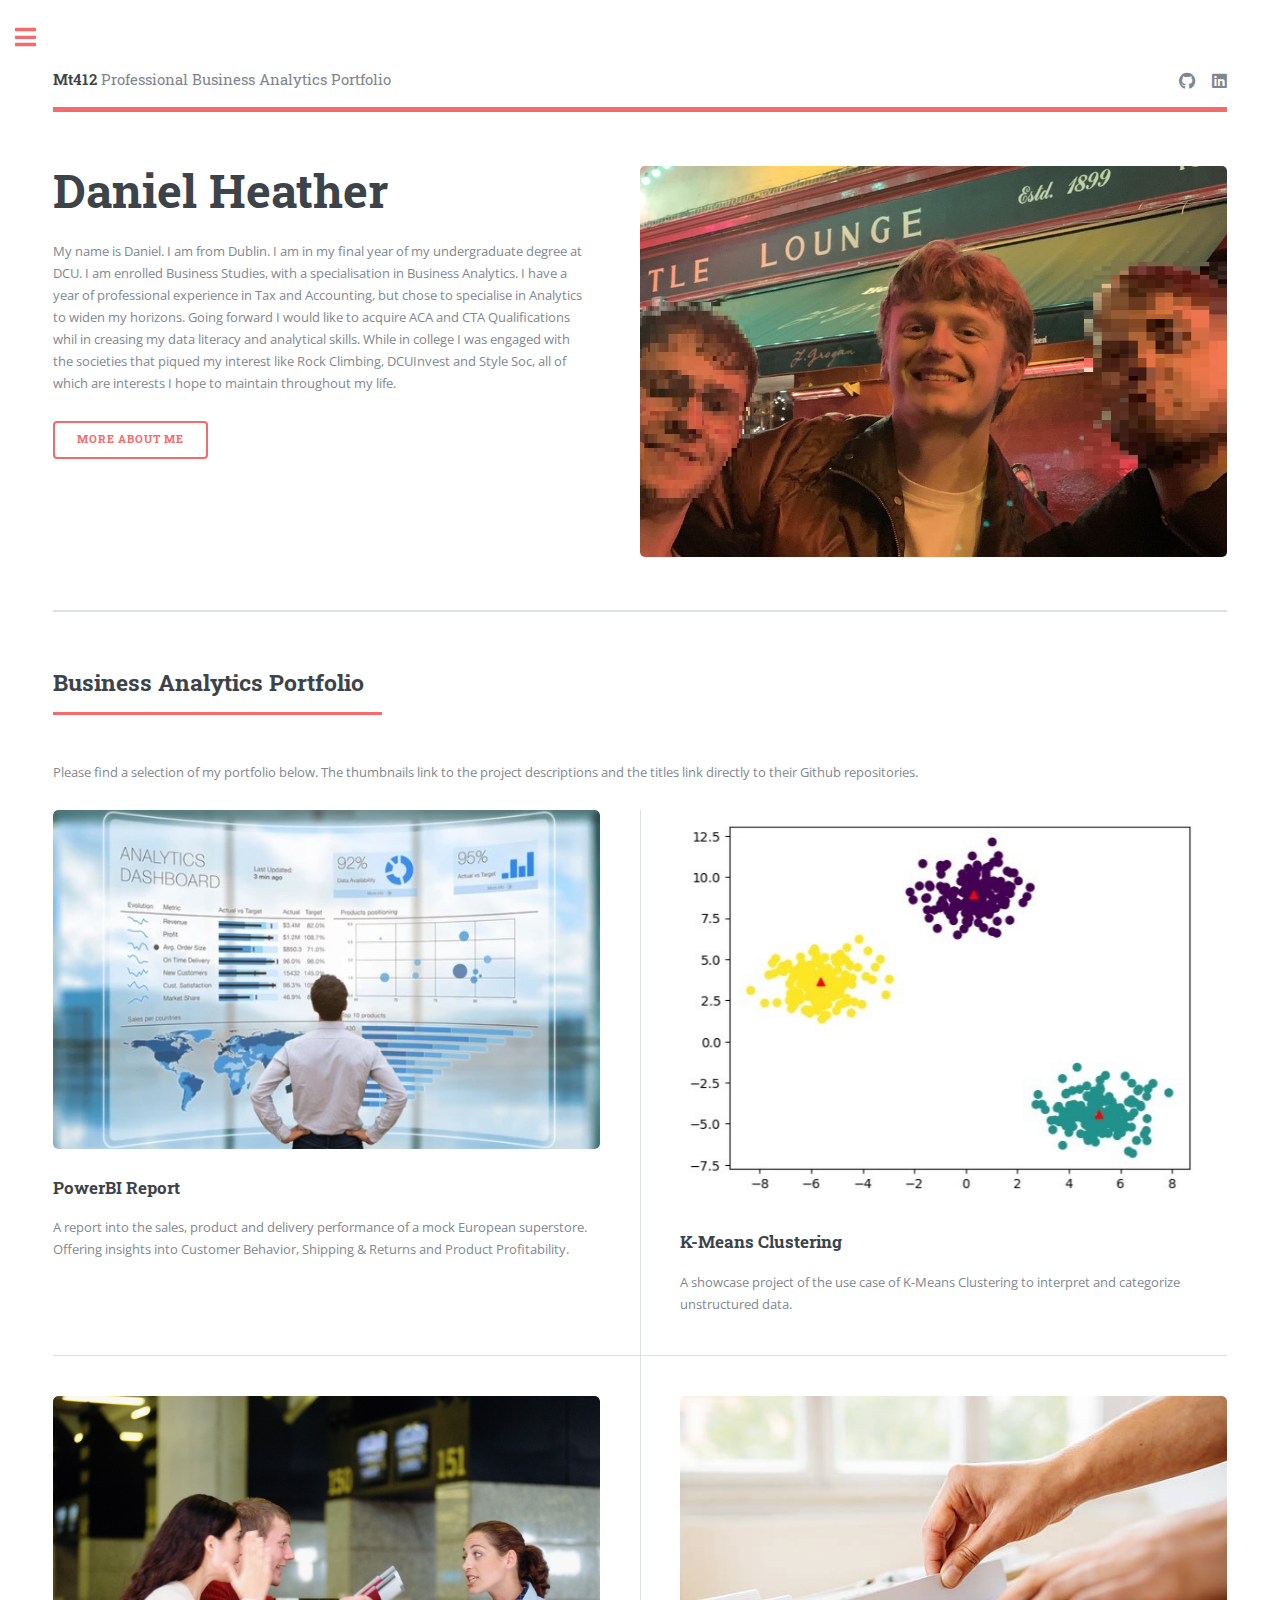
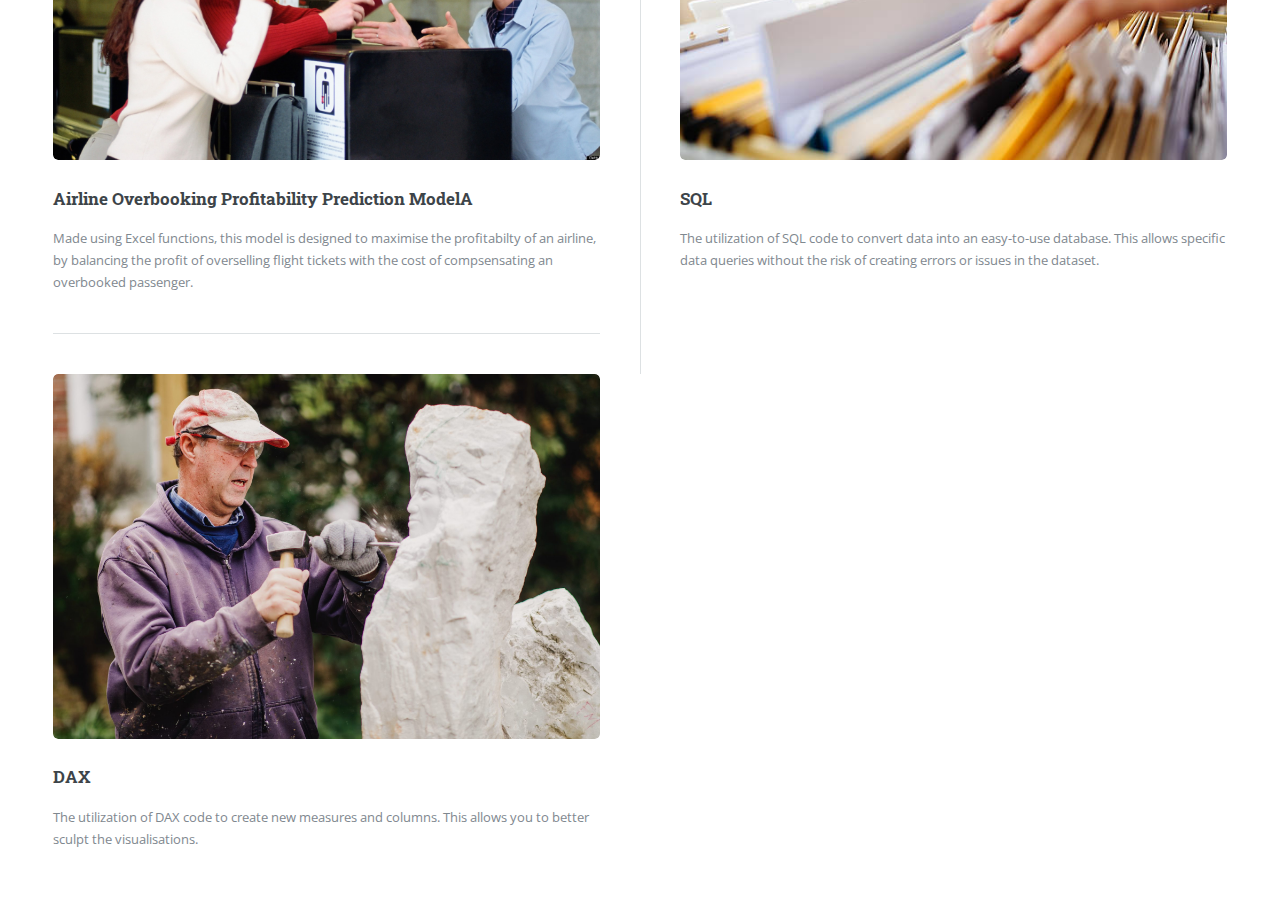
==== commit 4c8ca776: "updated html" ====
--- a/index.html
+++ b/index.html
@@ -37,7 +37,7 @@
 											</h1>
 											<p></p>
 										</header>
-										<p>My name is Daniel. I recently graduated with a 1:1 ;¬) from DCU. I have a Business Studies Degree, specialising in Business Analytics. My favorite tool to use is PowerBI. I love the process of investigating the data for patterns and insights and then using the visuals to paint a picture. I am also familiar with Machine Learning. (more yap here). Using python for automation is my third aspect of my analytic skills. I think it is the best thing ever. </p>
+										<p>My name is Daniel. I am from Dublin. I am in my final year of my undergraduate degree at DCU. I am enrolled Business Studies, with a specialisation in Business Analytics. I have a year of professional experience in Tax and Accounting, but chose to specialise in Analytics to widen my horizons. Going forward I would like to acquire ACA and CTA Qualifications whil in creasing my data literacy and analytical skills. While in college I was engaged with the societies that piqued my interest like Rock Climbing, DCUInvest and Style Soc, all of which are interests I hope to maintain throughout my life.</p>
 										<ul class="actions">
 											<li><a href="personal section.html#More-About-Me" class="button big">More About Me</a></li>
 										</ul>
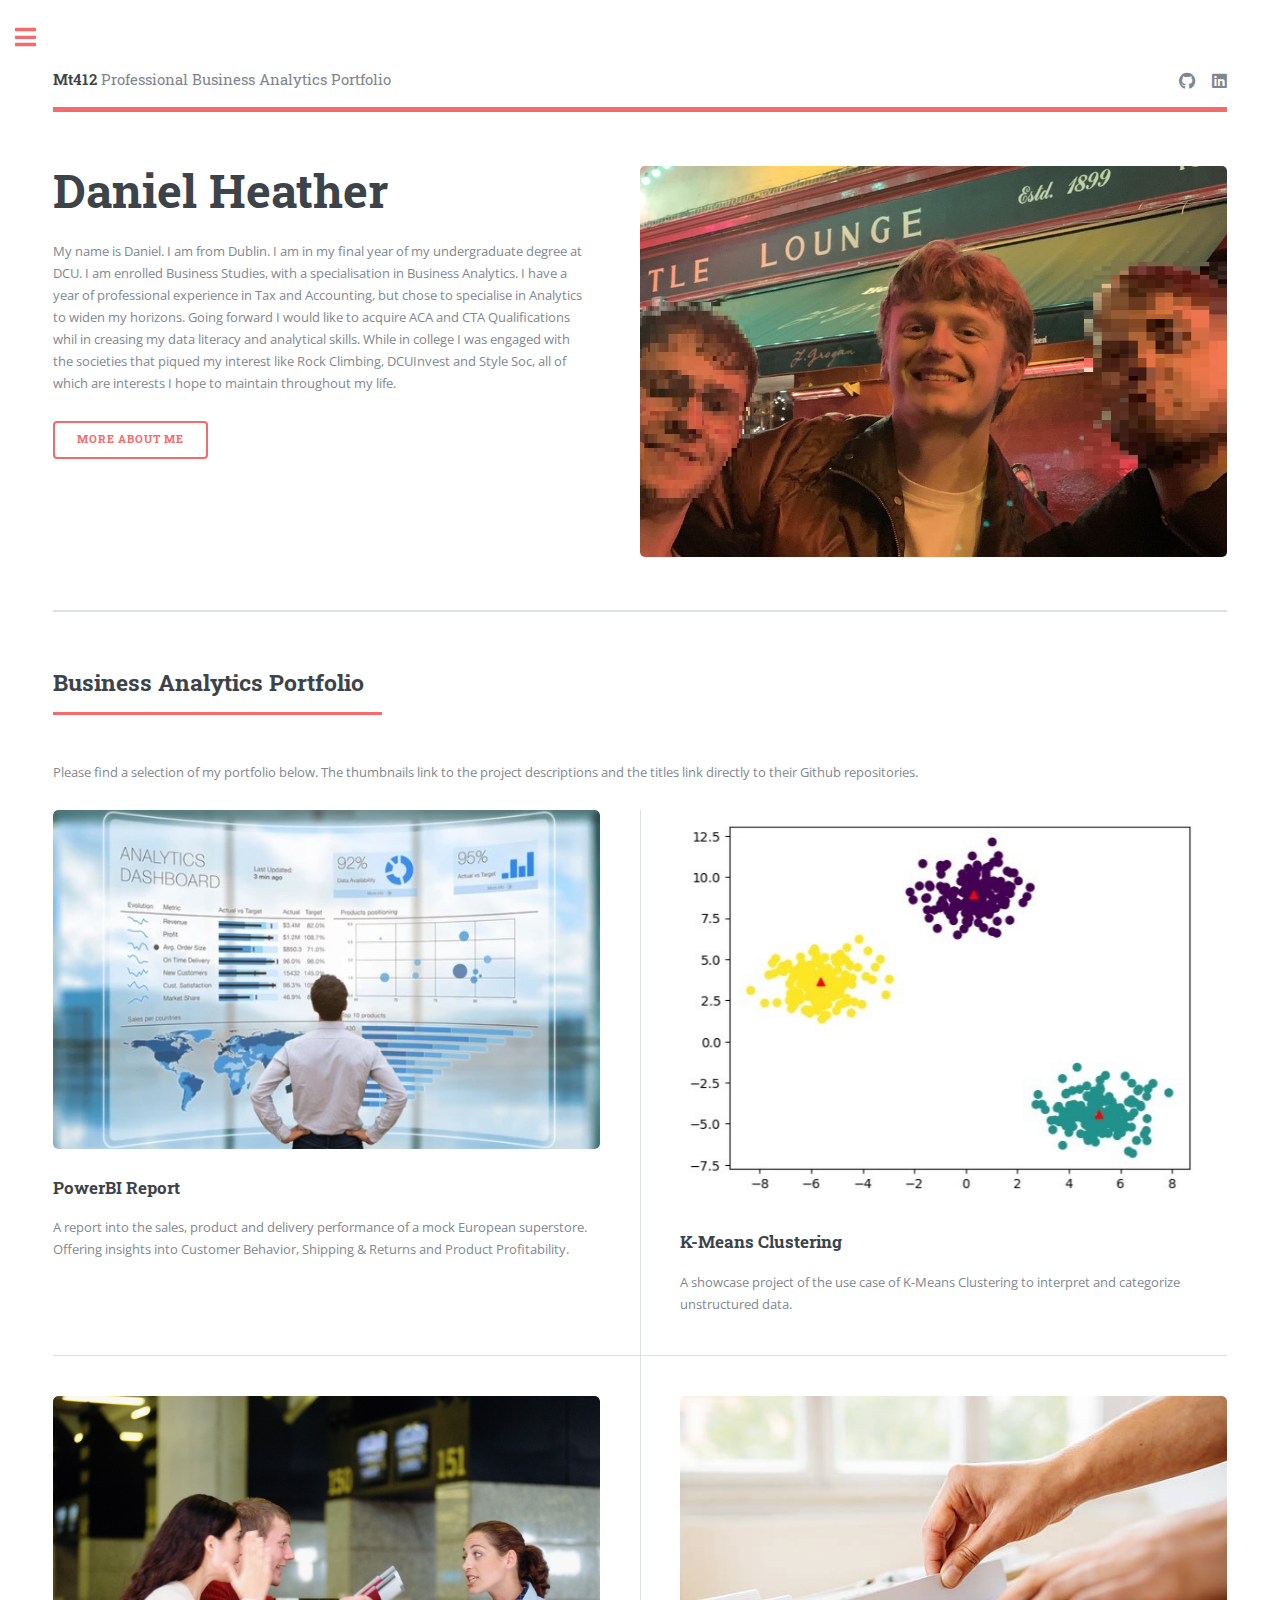
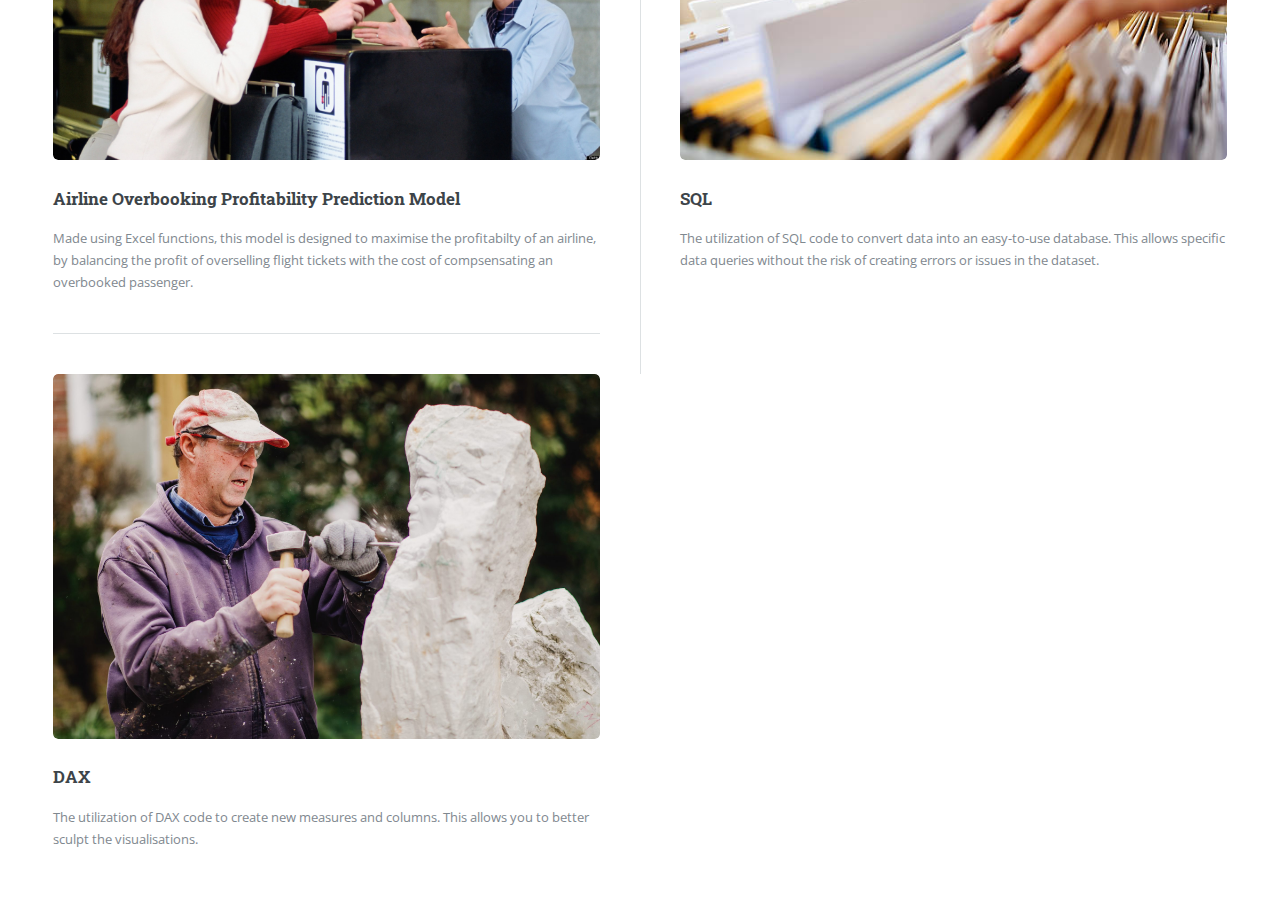
==== commit 76c4ee09: "typo" ====
--- a/index.html
+++ b/index.html
@@ -67,7 +67,7 @@
         </article>
         <article>
             <a href="portfolio.html#AOMcc" class="image"><img src="images/overbooking.jpg" alt="" /></a>
-            <h3><a href="https://github.com/danielheather/Ticket-Overselling-Profit-Prediction" target="_blank">Airline Overbooking Profitability Prediction Model</a>A</h3>
+            <h3><a href="https://github.com/danielheather/Ticket-Overselling-Profit-Prediction" target="_blank">Airline Overbooking Profitability Prediction Model</a></h3>
             <p>Made using Excel functions, this model is designed to maximise the profitabilty of an airline, by balancing the profit of overselling flight tickets with the cost of compsensating an overbooked passenger.</p>
             
         </article>
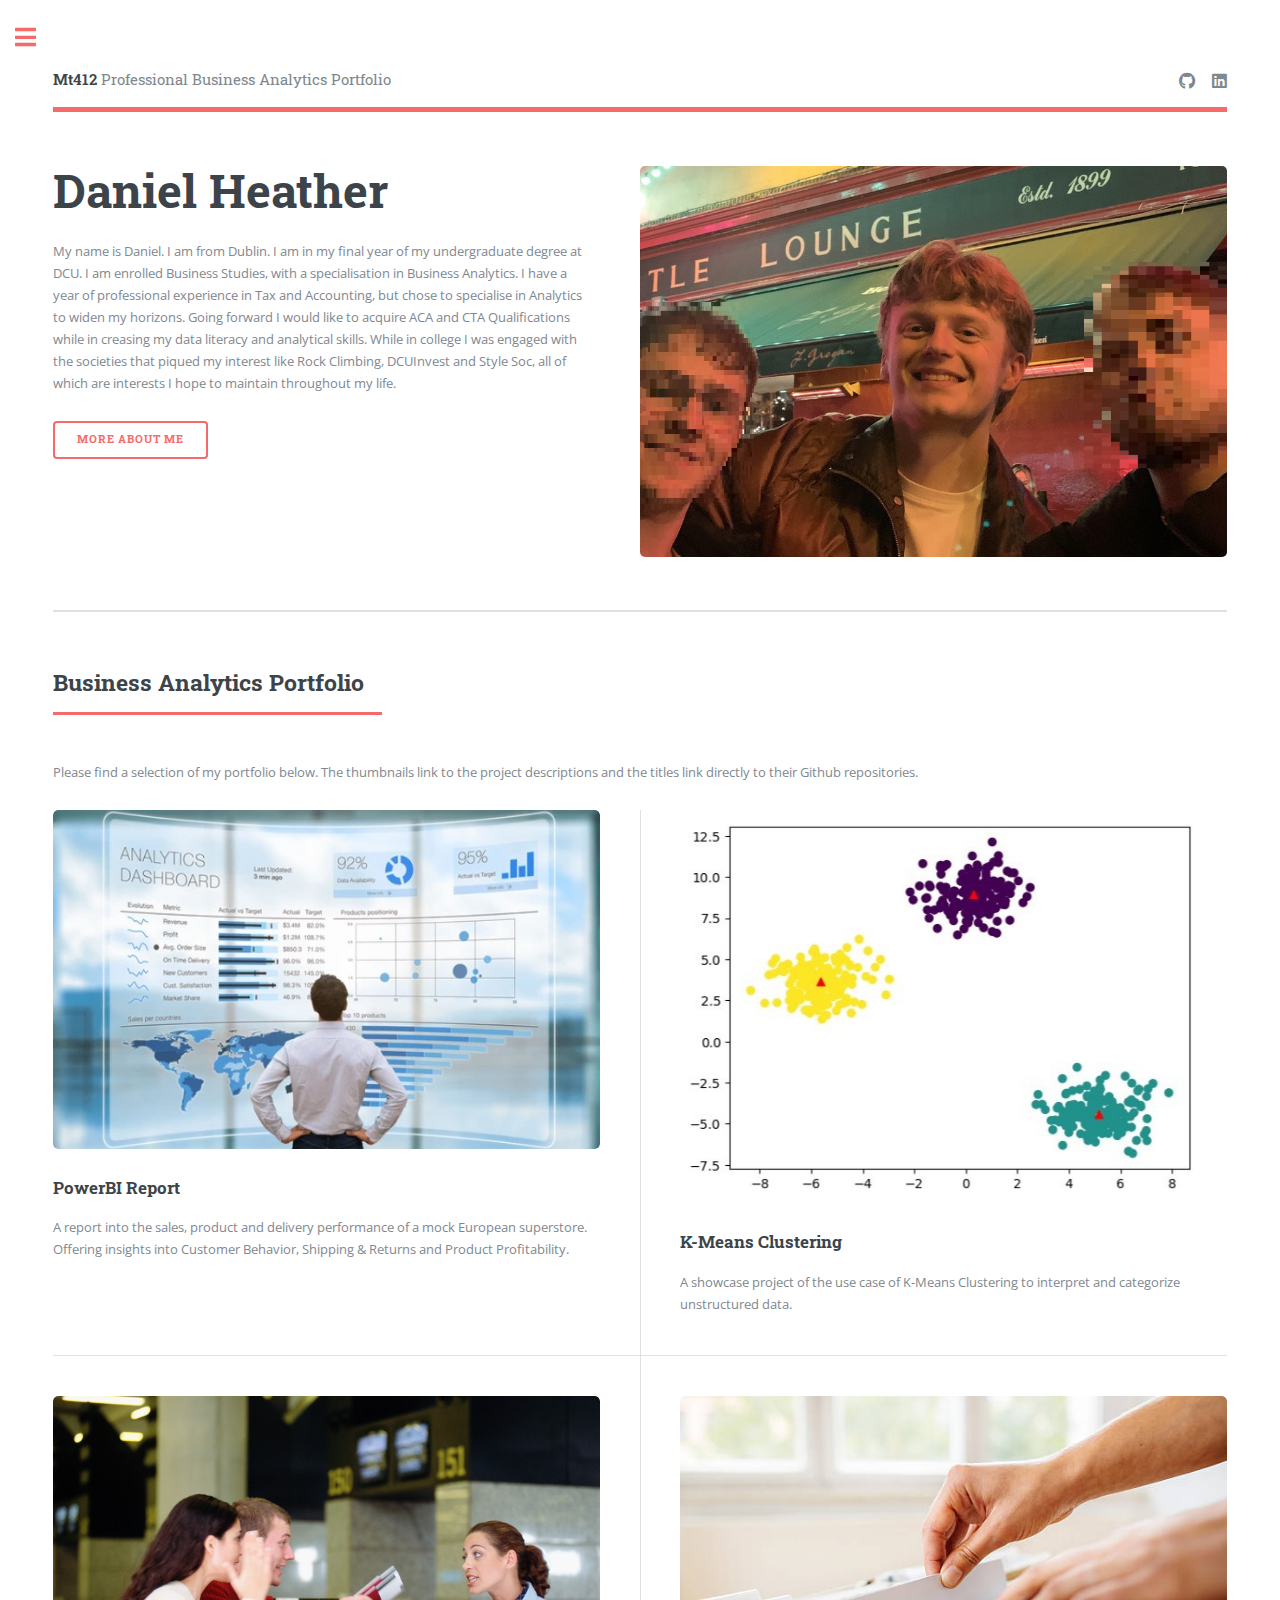
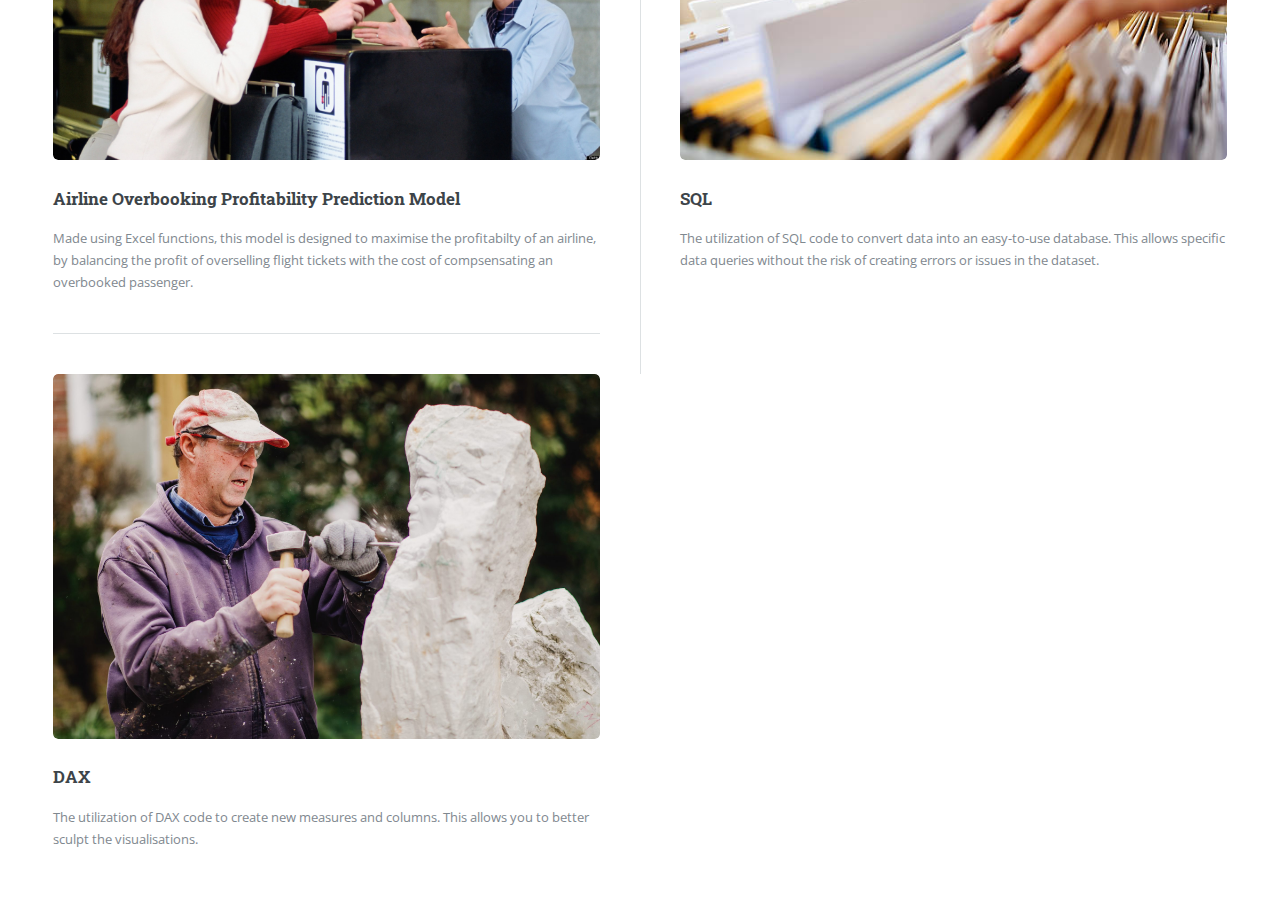
==== commit 0a9fba2d: "typo" ====
--- a/index.html
+++ b/index.html
@@ -37,7 +37,7 @@
 											</h1>
 											<p></p>
 										</header>
-										<p>My name is Daniel. I am from Dublin. I am in my final year of my undergraduate degree at DCU. I am enrolled Business Studies, with a specialisation in Business Analytics. I have a year of professional experience in Tax and Accounting, but chose to specialise in Analytics to widen my horizons. Going forward I would like to acquire ACA and CTA Qualifications whil in creasing my data literacy and analytical skills. While in college I was engaged with the societies that piqued my interest like Rock Climbing, DCUInvest and Style Soc, all of which are interests I hope to maintain throughout my life.</p>
+										<p>My name is Daniel. I am from Dublin. I am in my final year of my undergraduate degree at DCU. I am enrolled Business Studies, with a specialisation in Business Analytics. I have a year of professional experience in Tax and Accounting, but chose to specialise in Analytics to widen my horizons. Going forward I would like to acquire ACA and CTA Qualifications while in creasing my data literacy and analytical skills. While in college I was engaged with the societies that piqued my interest like Rock Climbing, DCUInvest and Style Soc, all of which are interests I hope to maintain throughout my life.</p>
 										<ul class="actions">
 											<li><a href="personal section.html#More-About-Me" class="button big">More About Me</a></li>
 										</ul>
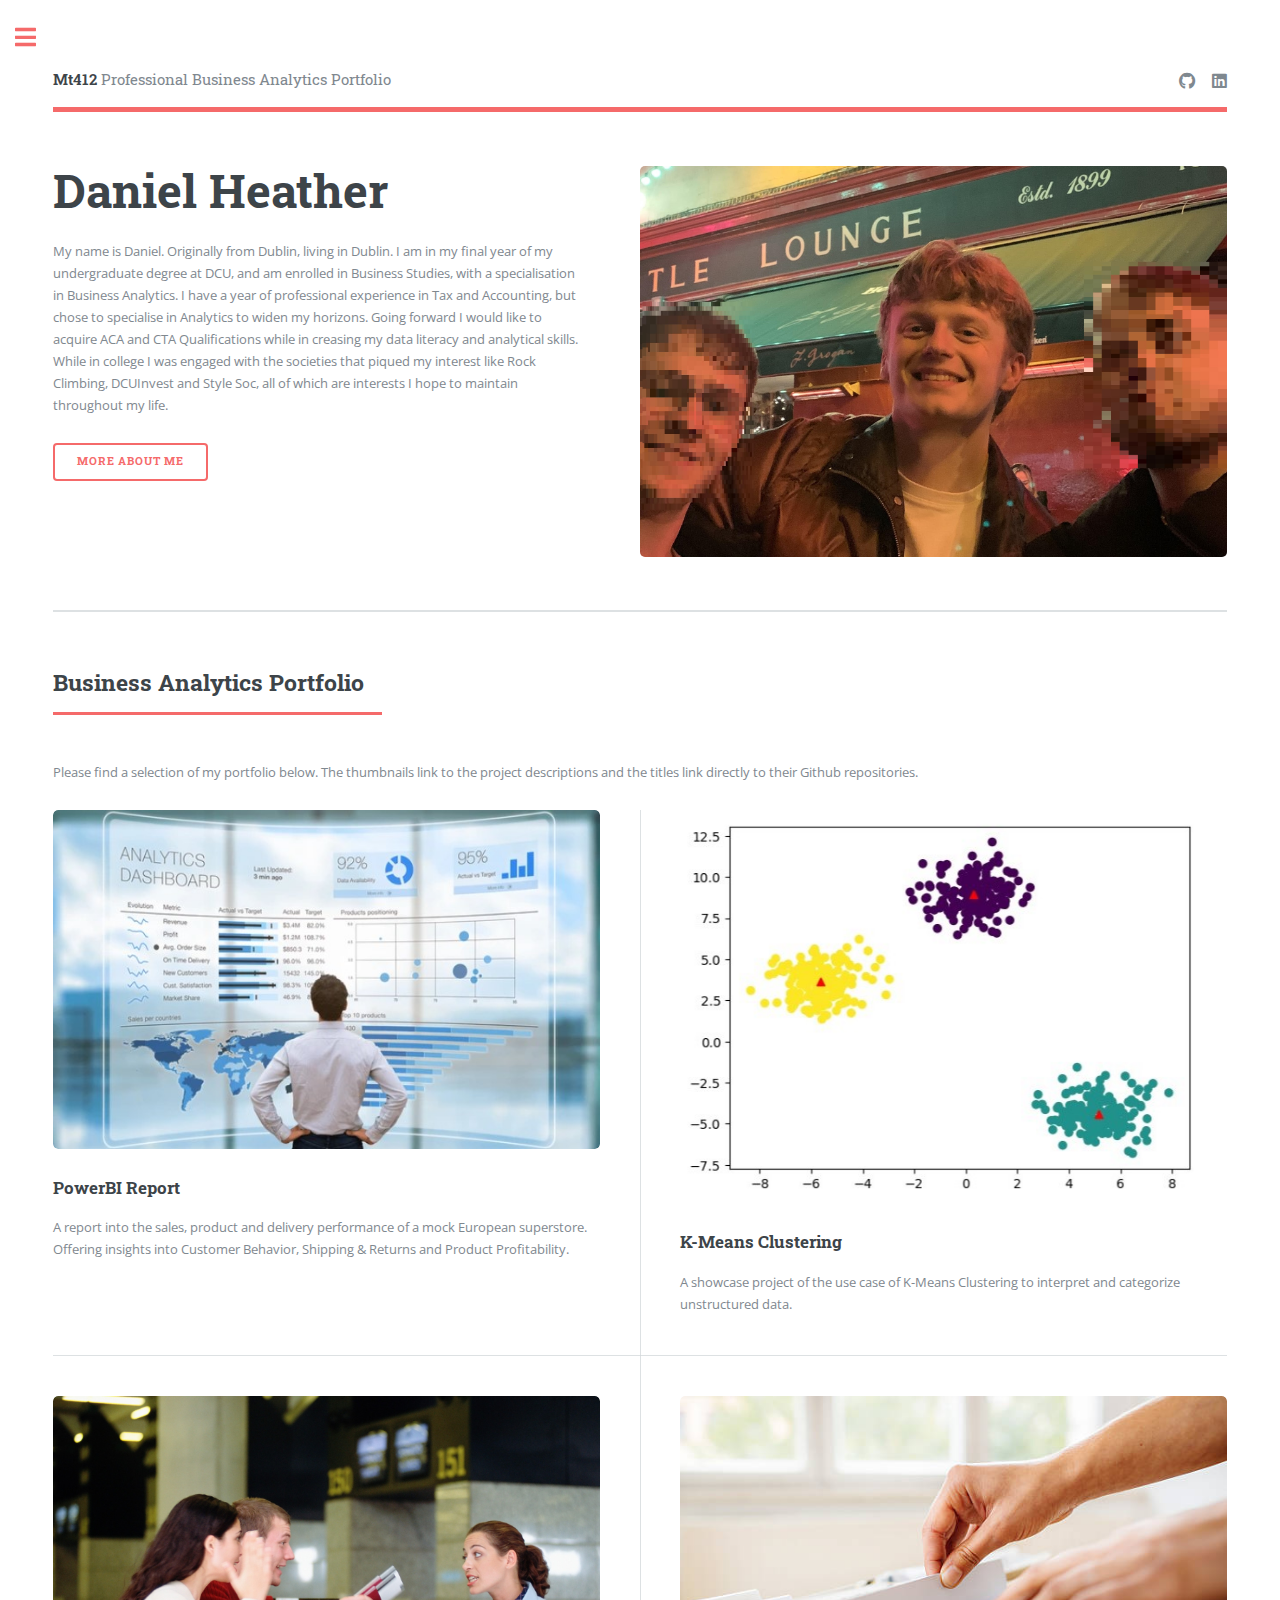
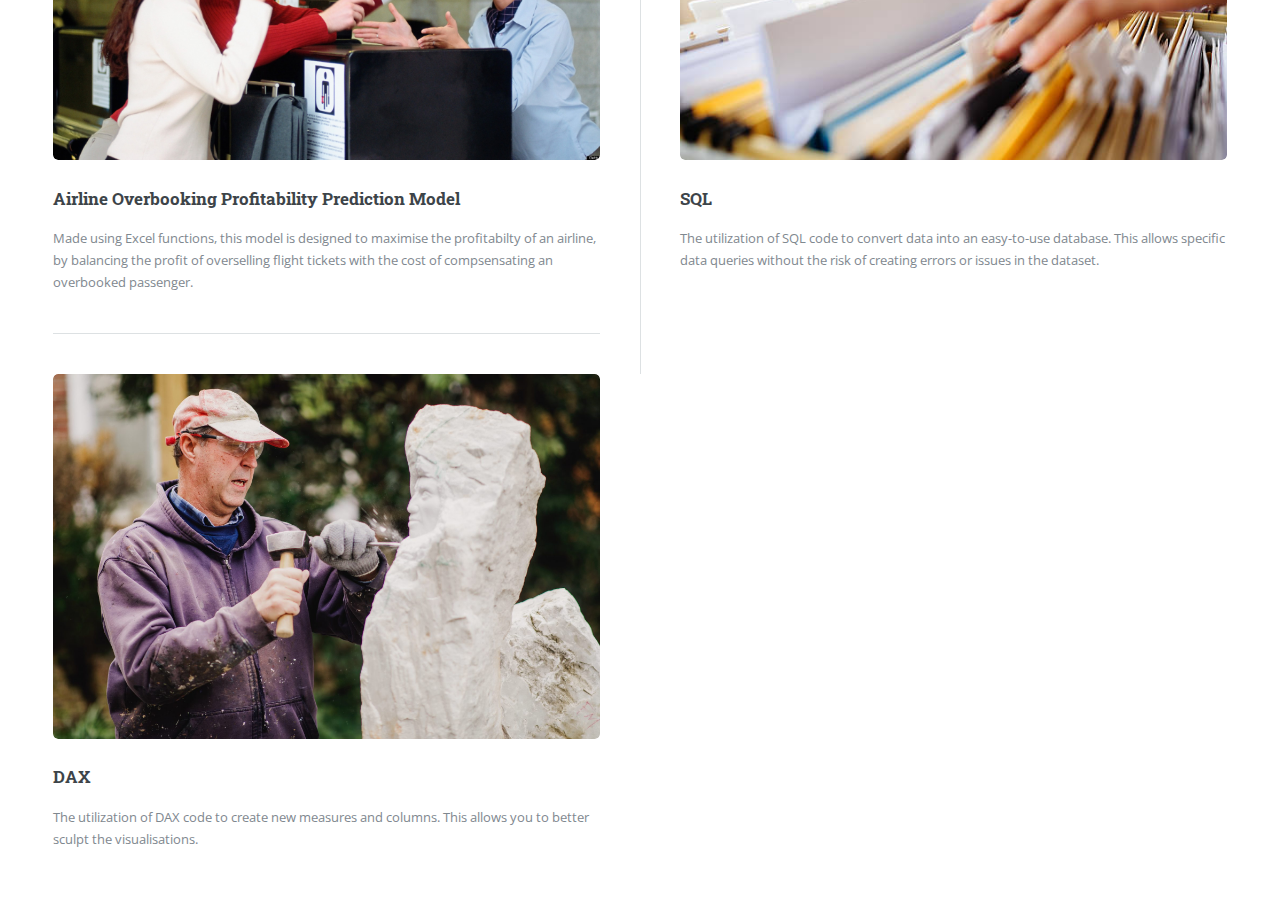
==== commit 78dbe5c6: "typo" ====
--- a/index.html
+++ b/index.html
@@ -37,7 +37,7 @@
 											</h1>
 											<p></p>
 										</header>
-										<p>My name is Daniel. I am from Dublin. I am in my final year of my undergraduate degree at DCU. I am enrolled Business Studies, with a specialisation in Business Analytics. I have a year of professional experience in Tax and Accounting, but chose to specialise in Analytics to widen my horizons. Going forward I would like to acquire ACA and CTA Qualifications while in creasing my data literacy and analytical skills. While in college I was engaged with the societies that piqued my interest like Rock Climbing, DCUInvest and Style Soc, all of which are interests I hope to maintain throughout my life.</p>
+										<p>My name is Daniel. Originally from Dublin, living in Dublin. I am in my final year of my undergraduate degree at DCU, and am enrolled in Business Studies, with a specialisation in Business Analytics. I have a year of professional experience in Tax and Accounting, but chose to specialise in Analytics to widen my horizons. Going forward I would like to acquire ACA and CTA Qualifications while in creasing my data literacy and analytical skills. While in college I was engaged with the societies that piqued my interest like Rock Climbing, DCUInvest and Style Soc, all of which are interests I hope to maintain throughout my life.</p>
 										<ul class="actions">
 											<li><a href="personal section.html#More-About-Me" class="button big">More About Me</a></li>
 										</ul>
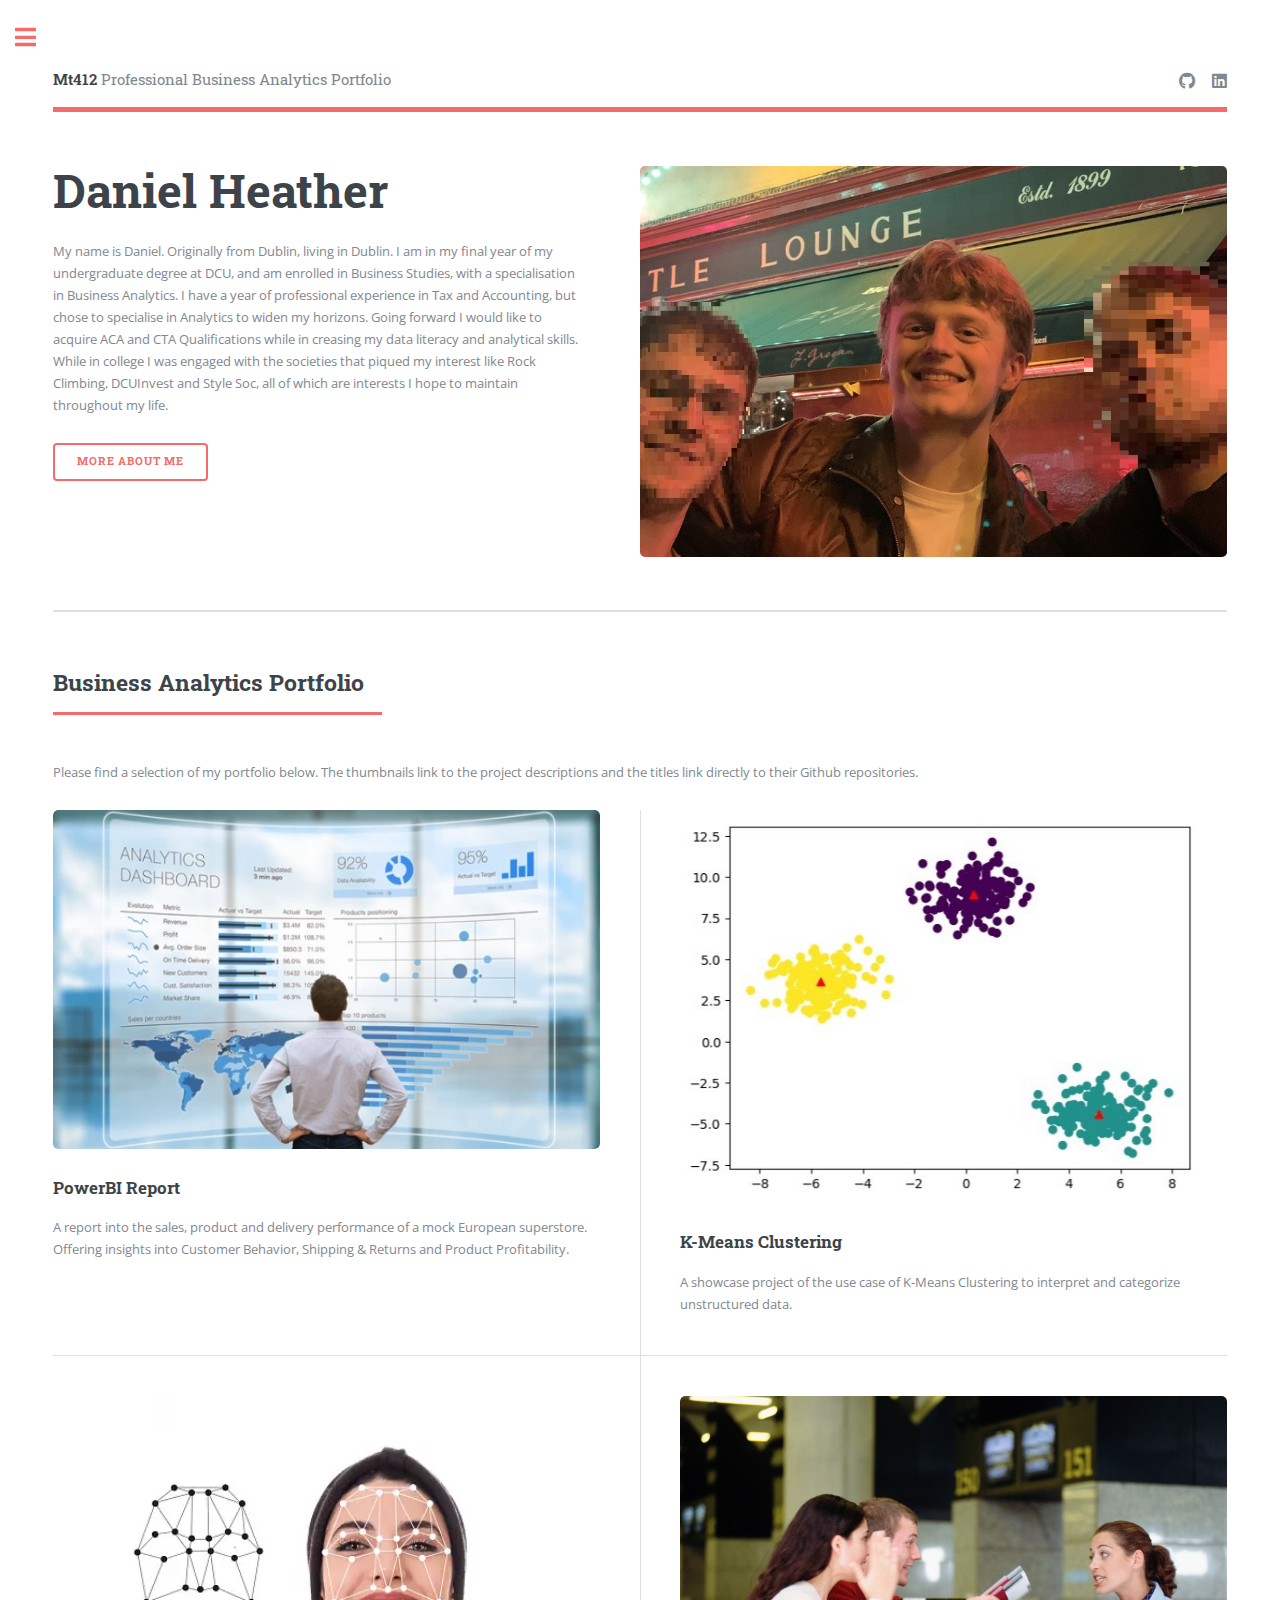
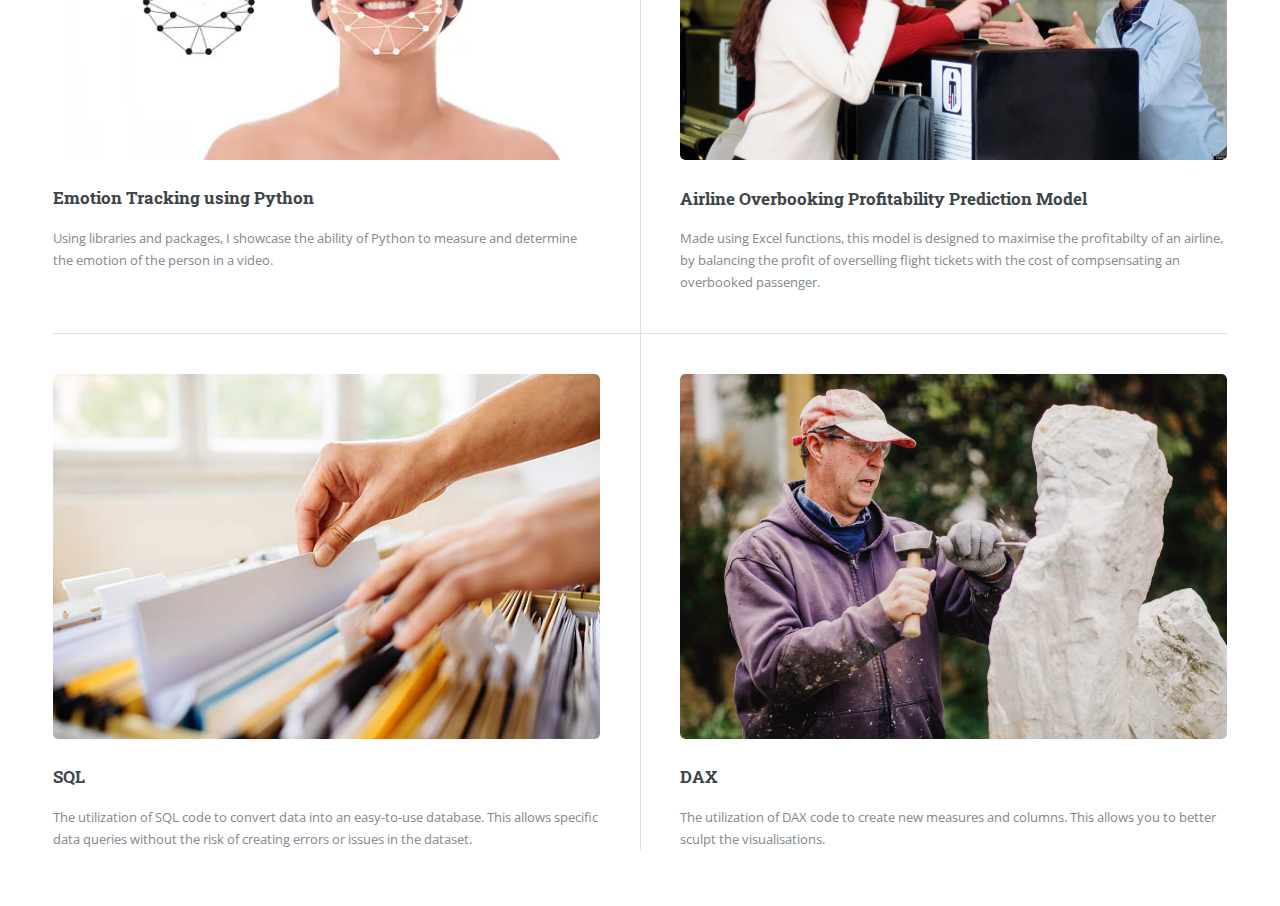
==== commit a866ced0: "new project" ====
--- a/index.html
+++ b/index.html
@@ -64,6 +64,12 @@
             <h3><a href="https://github.com/danielheather/K-Means-Clustering" target="_blank">K-Means Clustering</a></h3>
             <p>A showcase project of the use case of K-Means Clustering to interpret and categorize unstructured data.</p>
          
+        </article>
+		<article>
+            <a href="portfolio.html#PETcc" class="image"><img src="images/emotion determination.webp" alt="" /></a>
+            <h3><a href="https://github.com/danielheather/Ticket-Overselling-Profit-Prediction" target="_blank">Emotion Tracking using Python</a></h3>
+            <p>Using libraries and packages, I showcase the ability of Python to measure and determine the emotion of the person in a video.</p>
+            
         </article>
         <article>
             <a href="portfolio.html#AOMcc" class="image"><img src="images/overbooking.jpg" alt="" /></a>
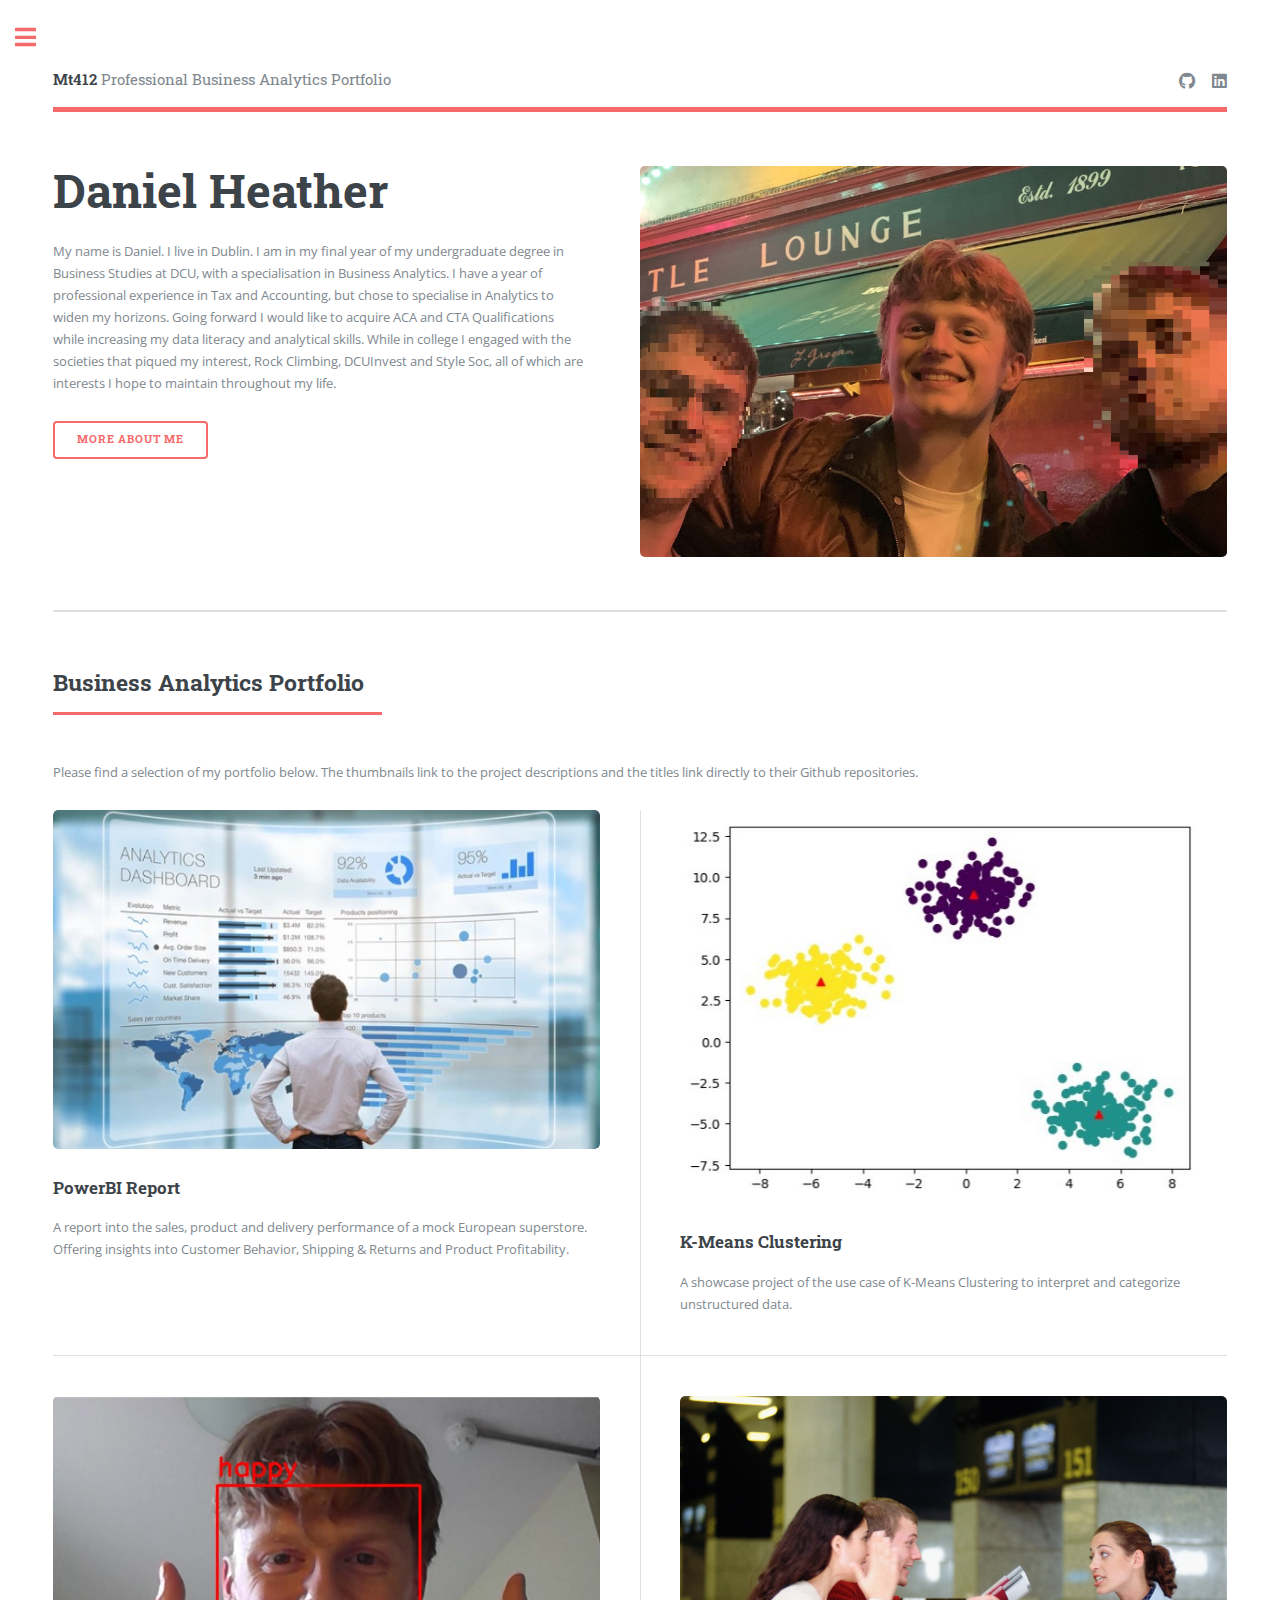
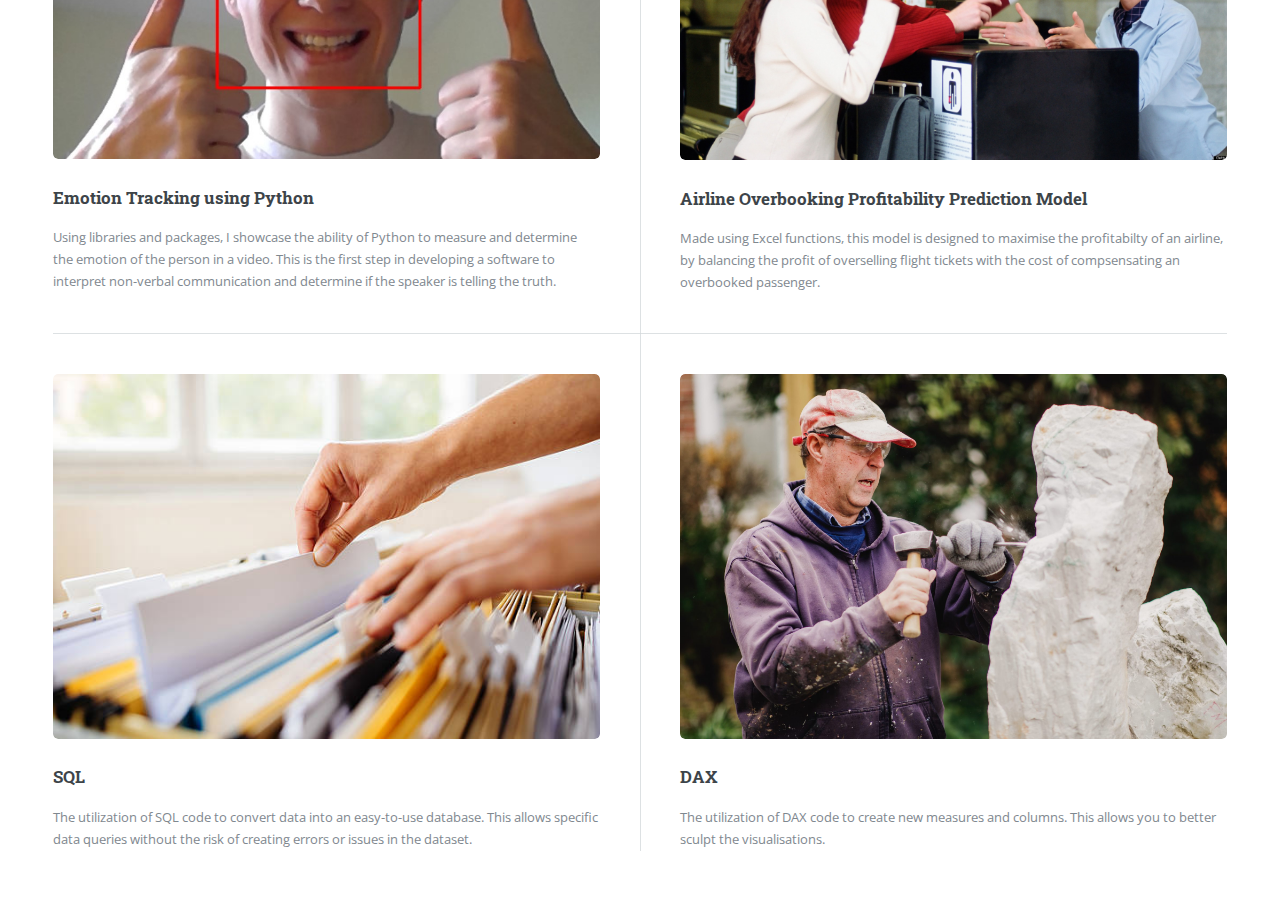
==== commit c3c7443b: "added python emotion project" ====
--- a/index.html
+++ b/index.html
@@ -37,7 +37,7 @@
 											</h1>
 											<p></p>
 										</header>
-										<p>My name is Daniel. Originally from Dublin, living in Dublin. I am in my final year of my undergraduate degree at DCU, and am enrolled in Business Studies, with a specialisation in Business Analytics. I have a year of professional experience in Tax and Accounting, but chose to specialise in Analytics to widen my horizons. Going forward I would like to acquire ACA and CTA Qualifications while in creasing my data literacy and analytical skills. While in college I was engaged with the societies that piqued my interest like Rock Climbing, DCUInvest and Style Soc, all of which are interests I hope to maintain throughout my life.</p>
+										<p>My name is Daniel. I live in Dublin. I am in my final year of my undergraduate degree in Business Studies at DCU, with a specialisation in Business Analytics. I have a year of professional experience in Tax and Accounting, but chose to specialise in Analytics to widen my horizons. Going forward I would like to acquire ACA and CTA Qualifications while increasing my data literacy and analytical skills. While in college I engaged with the societies that piqued my interest, Rock Climbing, DCUInvest and Style Soc, all of which are interests I hope to maintain throughout my life.</p>
 										<ul class="actions">
 											<li><a href="personal section.html#More-About-Me" class="button big">More About Me</a></li>
 										</ul>
@@ -66,9 +66,9 @@
          
         </article>
 		<article>
-            <a href="portfolio.html#PETcc" class="image"><img src="images/emotion determination.webp" alt="" /></a>
-            <h3><a href="https://github.com/danielheather/Ticket-Overselling-Profit-Prediction" target="_blank">Emotion Tracking using Python</a></h3>
-            <p>Using libraries and packages, I showcase the ability of Python to measure and determine the emotion of the person in a video.</p>
+            <a href="portfolio.html#PETcc" class="image"><img src="images/emotion tracking.jpg" alt="" /></a>
+            <h3><a href="https://github.com/danielheather/Facial-Emotion-Recognition-using-OpenCV-and-Deepface" target="_blank">Emotion Tracking using Python</a></h3>
+            <p>Using libraries and packages, I showcase the ability of Python to measure and determine the emotion of the person in a video. This is the first step in developing a software to interpret non-verbal communication and determine if the speaker is telling the truth.</p>
             
         </article>
         <article>
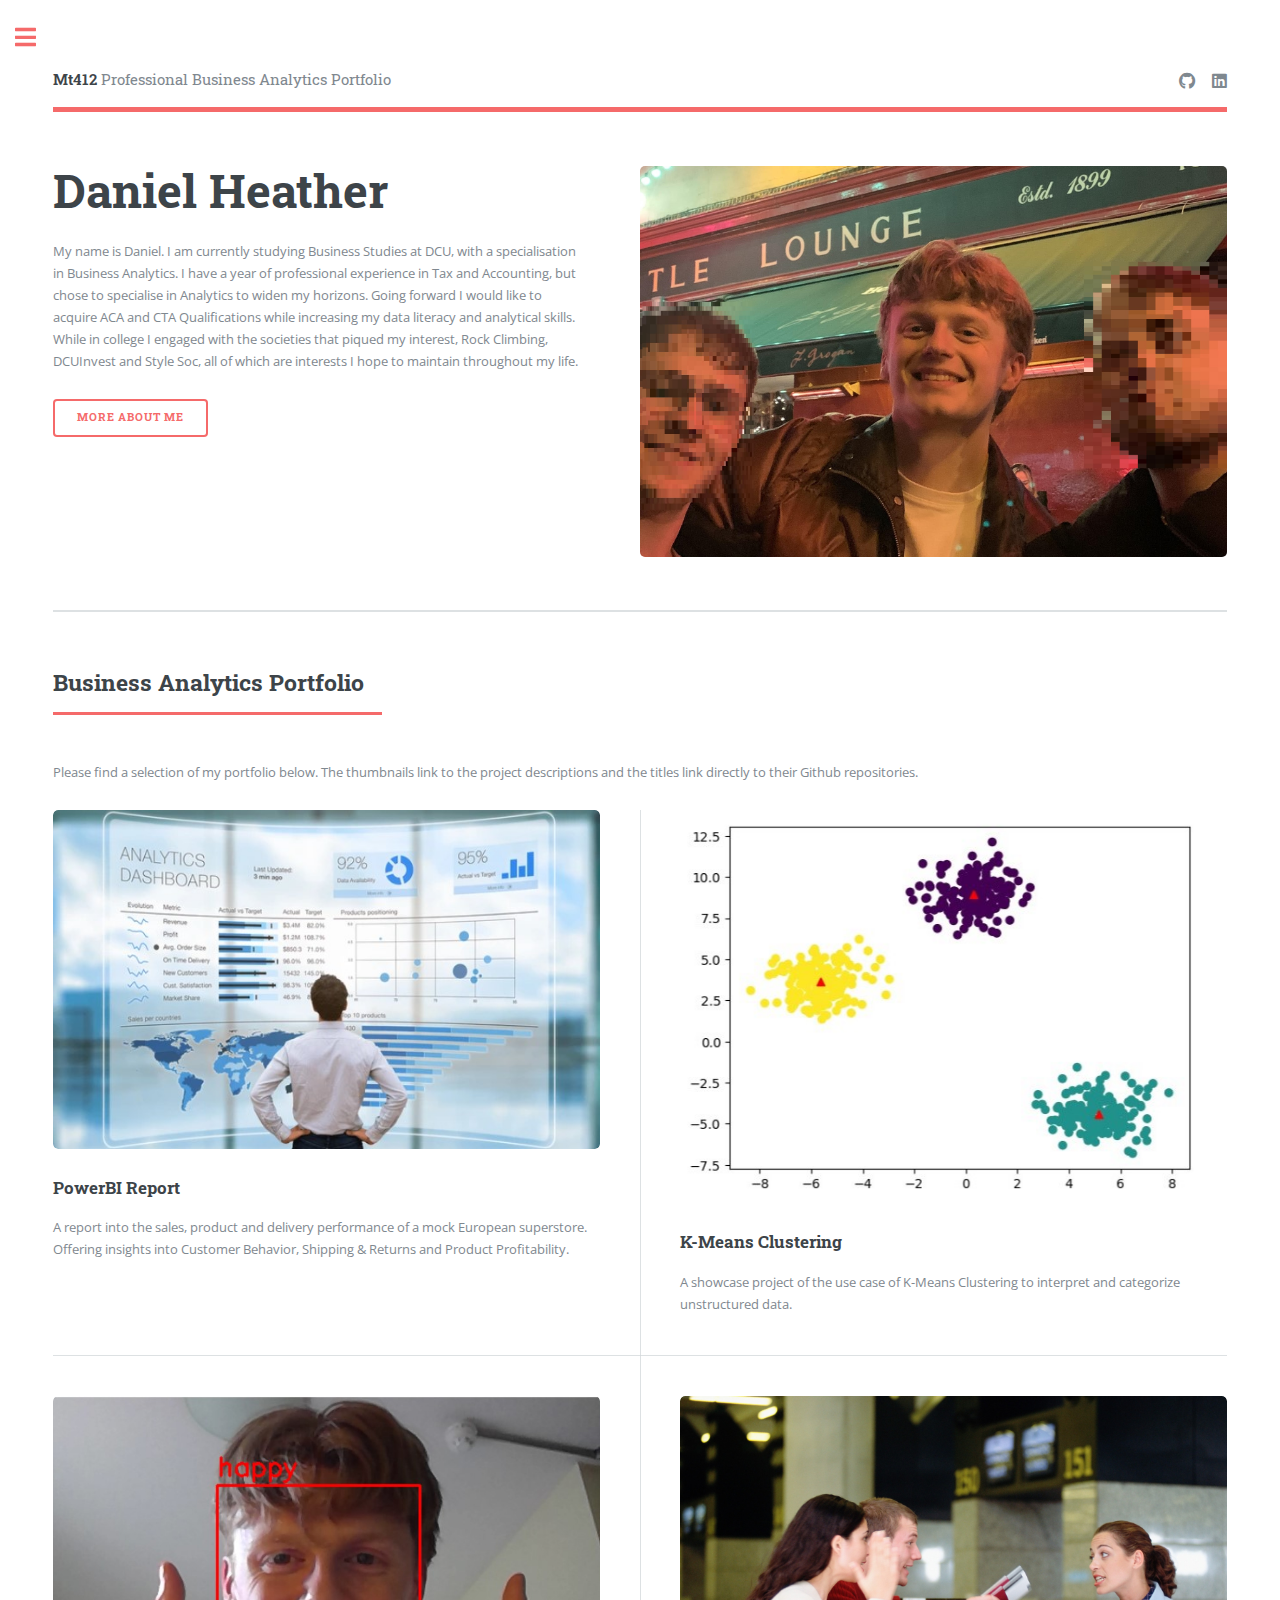
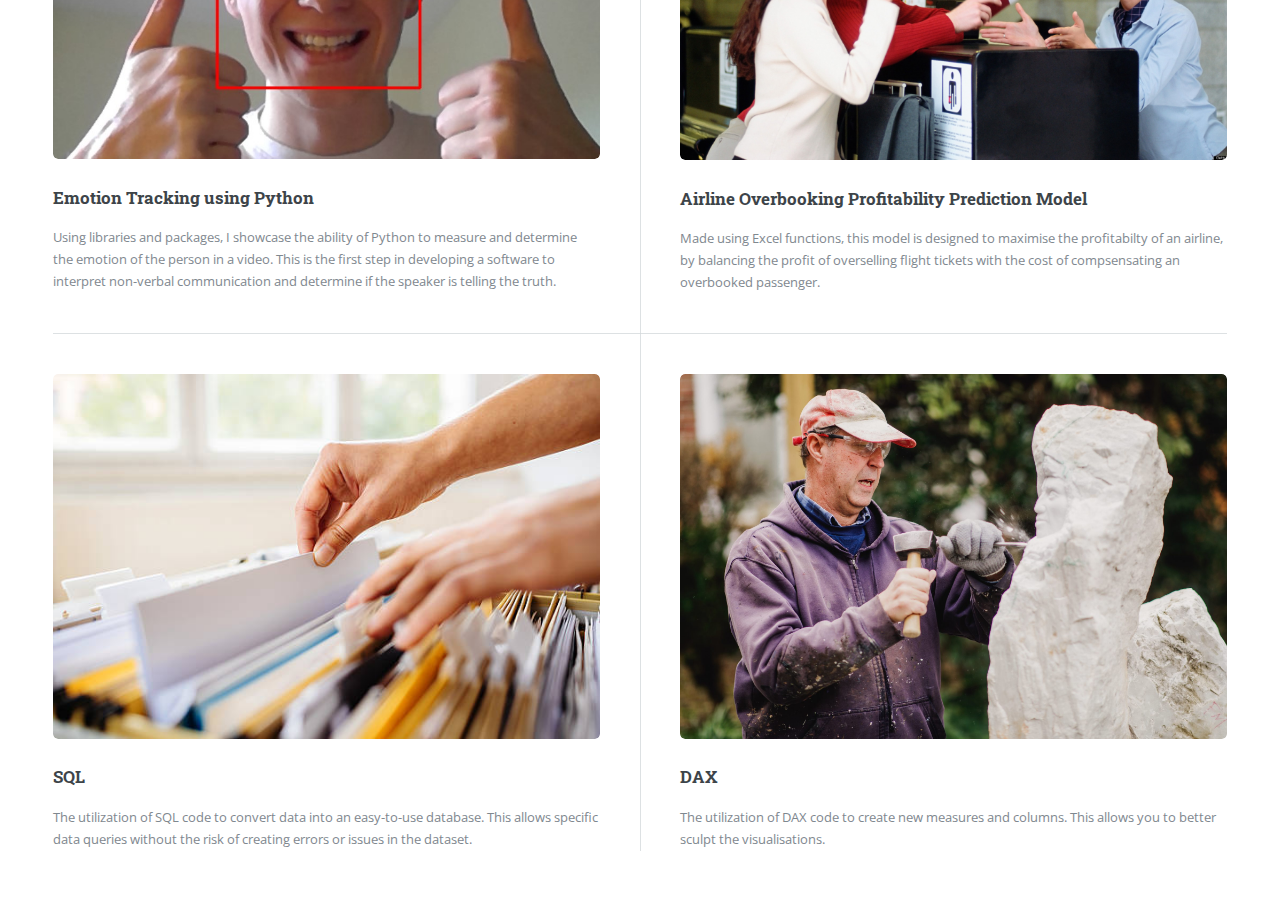
==== commit 9801d347: "typo" ====
--- a/index.html
+++ b/index.html
@@ -37,7 +37,7 @@
 											</h1>
 											<p></p>
 										</header>
-										<p>My name is Daniel. I live in Dublin. I am in my final year of my undergraduate degree in Business Studies at DCU, with a specialisation in Business Analytics. I have a year of professional experience in Tax and Accounting, but chose to specialise in Analytics to widen my horizons. Going forward I would like to acquire ACA and CTA Qualifications while increasing my data literacy and analytical skills. While in college I engaged with the societies that piqued my interest, Rock Climbing, DCUInvest and Style Soc, all of which are interests I hope to maintain throughout my life.</p>
+										<p>My name is Daniel. I am currently studying Business Studies at DCU, with a specialisation in Business Analytics. I have a year of professional experience in Tax and Accounting, but chose to specialise in Analytics to widen my horizons. Going forward I would like to acquire ACA and CTA Qualifications while increasing my data literacy and analytical skills. While in college I engaged with the societies that piqued my interest, Rock Climbing, DCUInvest and Style Soc, all of which are interests I hope to maintain throughout my life.</p>
 										<ul class="actions">
 											<li><a href="personal section.html#More-About-Me" class="button big">More About Me</a></li>
 										</ul>
